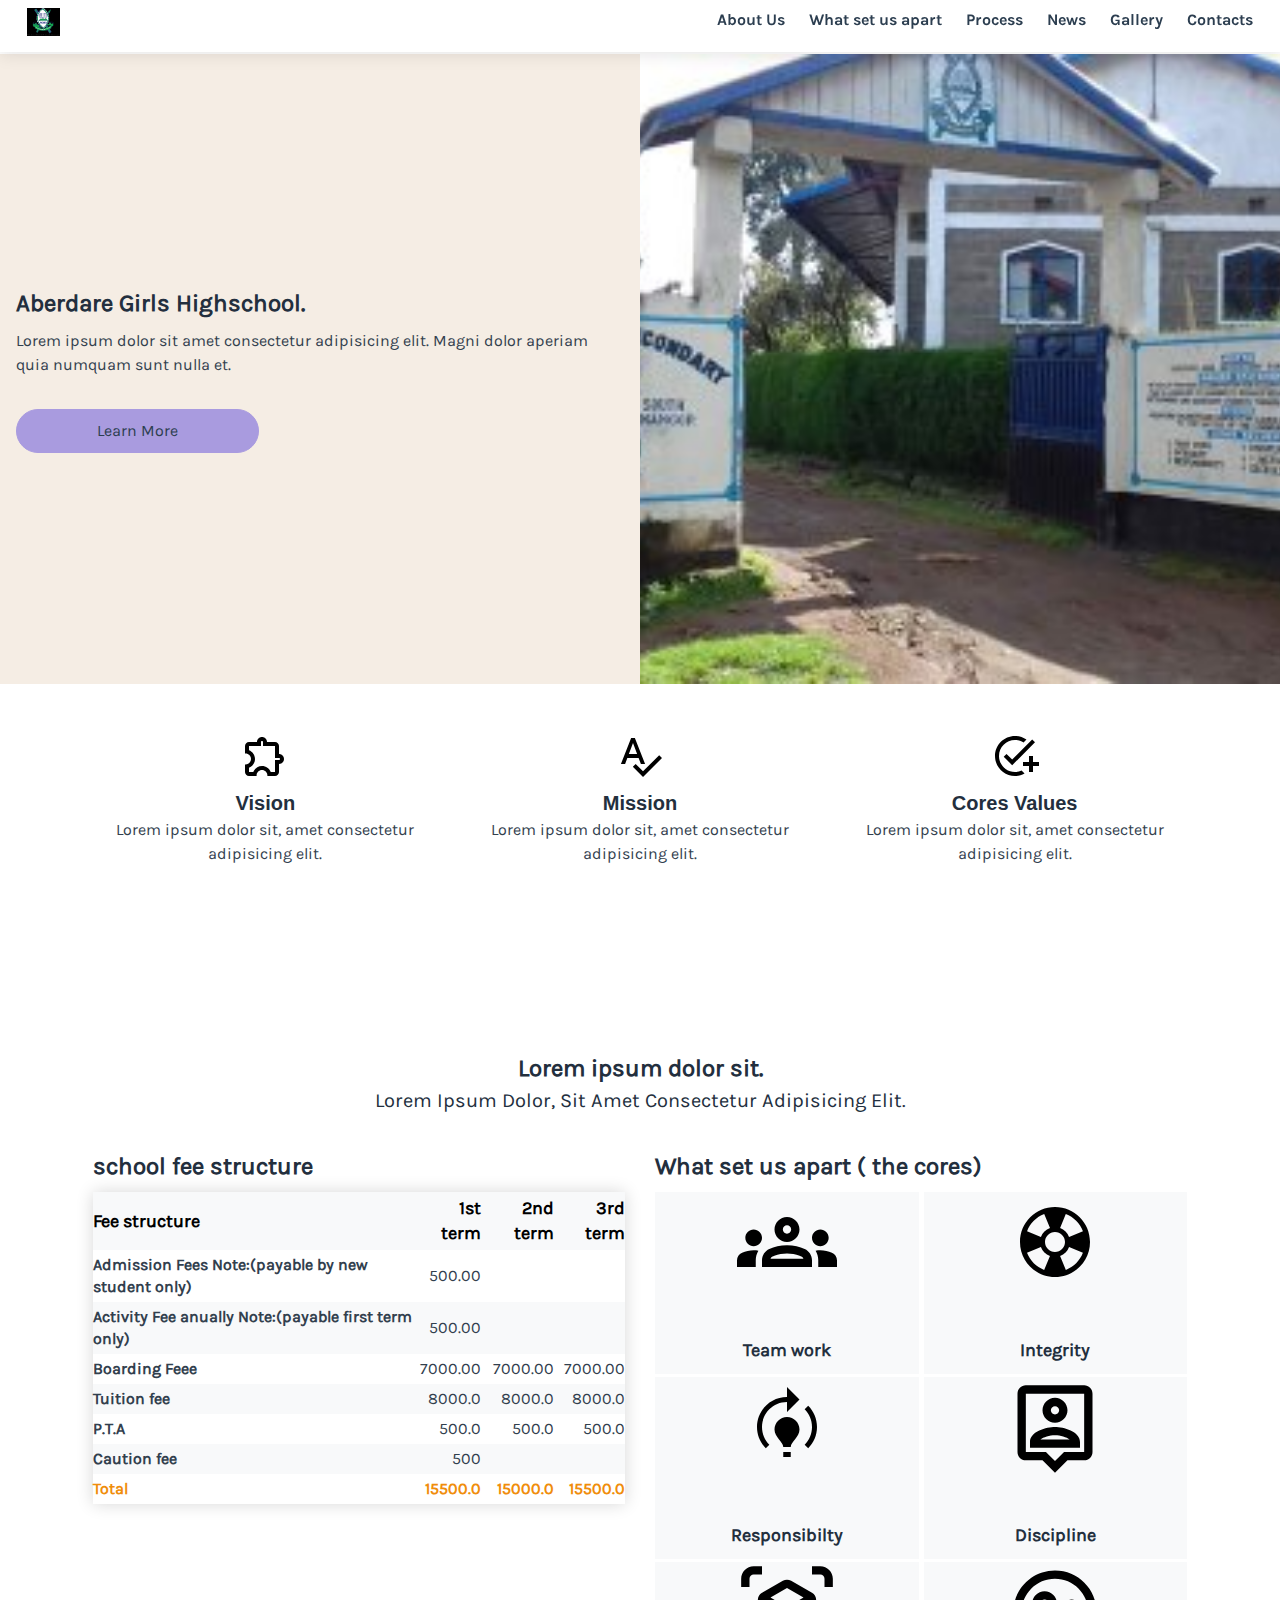
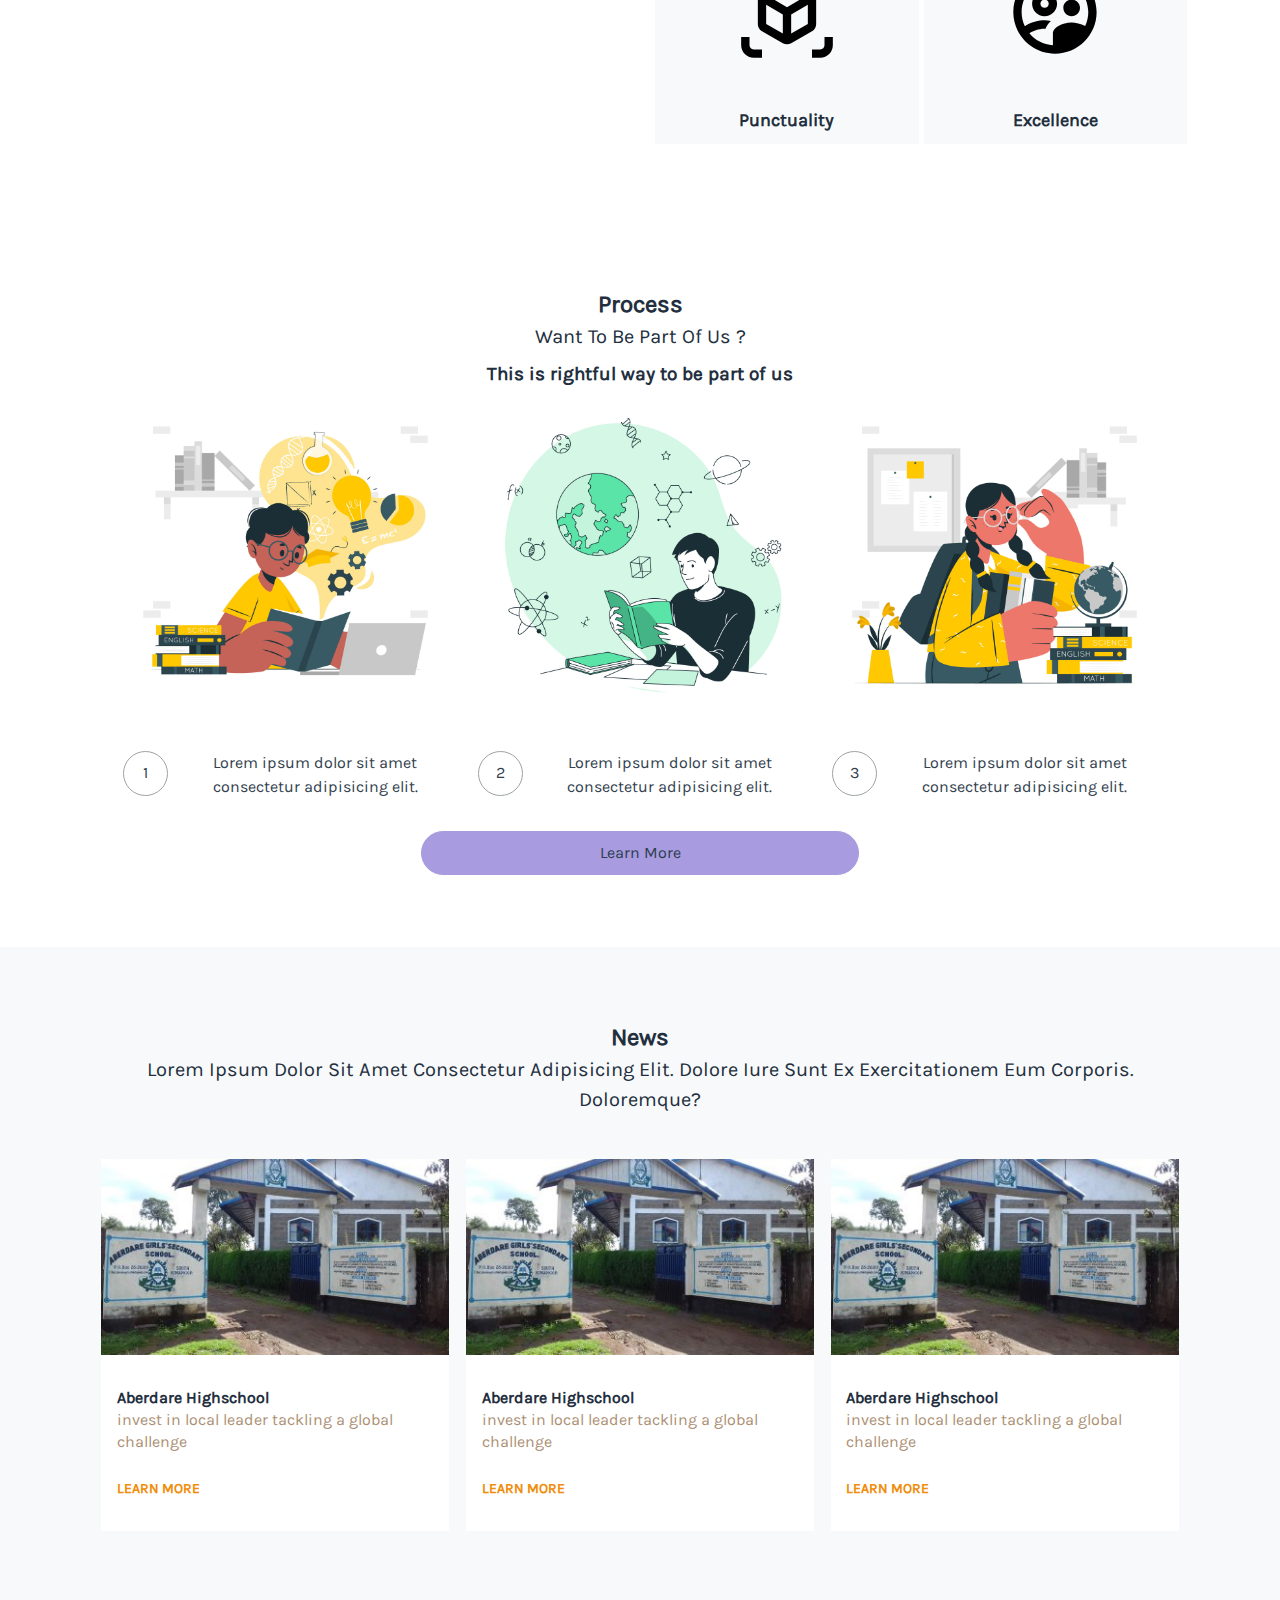
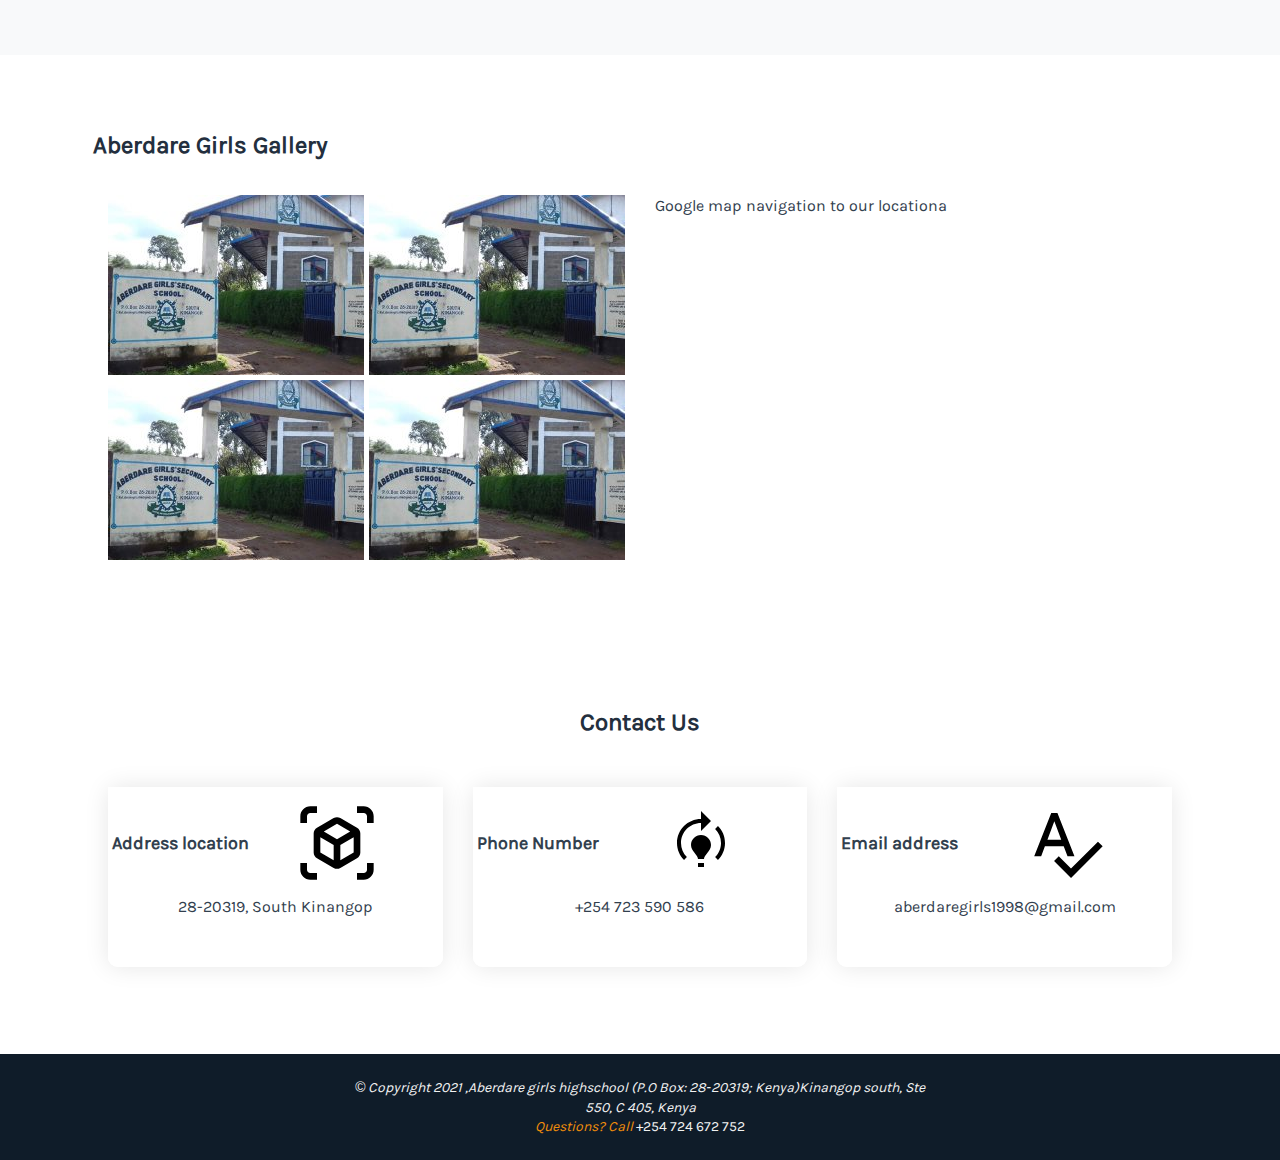
==== index.html @ 731282bc "Added some extra Ui functionality" ====
<!DOCTYPE html>
<html lang="en">
  <head>
    <meta charset="UTF-8" />
    <meta http-equiv="X-UA-Compatible" content="IE=edge" />
    <meta name="viewport" content="width=device-width, initial-scale=1.0" />
    <title>Abadare girls</title>
    <link rel="stylesheet" href="app.css" />
    <link href="https://fonts.googleapis.com/icon?family=Material+Icons"
      rel="stylesheet">
  </head>
  <body>
    <header id="app-header" class="navbar_fixed">
      <div class="main-menu">
        <nav class="navbar">
          <div class="grid-parent">
            <div class="navbar-brand">
              <a href="" class="navbar-item">
                <img src="./static/img/IMG-20210618-WA0002.jpg" alt="logo" />
              </a>
            </div>
            <a class="hamburger" label="menu" role="" id="navbar-toggler">
              <span></span>
              <span></span>
              <span></span>
            </a>

            <div class="navbar-menu">
              <div class="navbar-start"></div>
              <div class="navbar-end">
                <a href="#about" class="navbar-item">About Us</a>
                <a href="#about" class="navbar-item">What set us apart</a>
                <a href="#process" class="navbar-item">Process</a>
                <a href="#news" class="navbar-item">News</a>
                <a href="#gallery" class="navbar-item">Gallery</a>
                <a href="#contacts" class="navbar-item">Contacts</a>
              </div>
            </div>
          </div>
        </nav>
      </div>
    </header>
    <main class="landing-banner">
      <section class="banner d__flex" id="about">
        <article class="banner_left">
          <div class="content layout-center d__flex flex_column">
            <h2>Aberdare Girls Highschool.</h2>
            <p>
              Lorem ipsum dolor sit amet consectetur adipisicing elit. Magni
              dolor aperiam quia numquam sunt nulla et.
            </p>
            <div class="button_wrap">
              <a href="" class="btn btn-primary btn-rounded">learn more</a>
            </div>
          </div>
        </article>
        <article class="banner_right">
          <div class="media-wrapper" style="width: 100%; height: 100%">
            <img
              src="./static/img/IMG-20210618-WA0005.jpg"
              alt="landing-right image"
            />
          </div>
        </article>
      </section>
      <section class="terms_wrap">
        <div class="grid-container max-width">
          <div class="--row">
            <article class="grid-4">
              <img src="./static/img/icons/extension_black_48dp.svg" alt="" />
              <h3>Vision</h3>
              <p>Lorem ipsum dolor sit, amet consectetur adipisicing elit.</p>
            </article>
            <article class="grid-4">
               <img src="./static/img/icons/spellcheck_black_48dp.svg" alt="" />
              <h3>mission</h3>
              <p>Lorem ipsum dolor sit, amet consectetur adipisicing elit.</p>
            </article>
            <article class="grid-4">
               <img src="./static/img/icons/add_task_black_48dp.svg" alt="" />
              <h3>cores values</h3>
              <p>Lorem ipsum dolor sit, amet consectetur adipisicing elit.</p>
            </article>
          </div>
        </div>
      </section>
      <section class="a__info box_vertPad5" id="details">
        <div class="grid-container max-width">
          <div class="--row text__center">
            <article class="grid-12 box_vertPad2">
              <h2>
                Lorem ipsum dolor sit.
                <span class="text_4"
                  >Lorem ipsum dolor, sit amet consectetur adipisicing
                  elit.</span
                >
              </h2>
            </article>
            </div>
            <div class="--row">
                <div class="grid-6">
                    <h2>school fee structure</h2>
                    <table class="">
                    <thead class="">
                        <tr>
                            <th class="">Fee structure</th>
                            <th class="">1st term</th>
                            <th class="">2nd term</th>
                            <th class="">3rd term</th>
                        </tr>
                    </thead>
                    <tbody>
                        <tr>
                            <td>
                                Admission Fees
                                <span>Note:(payable by new student only)</span>
                            </td>
                            <td>500.00</td>
                            <td></td>
                            <td></td>
                            <td></td>
                        </tr>
                        <tr>
                            <td>
                                Activity Fee anually
                                <span>Note:(payable first term only)</span>
                            </td>
                            <td>500.00</td>
                            <td></td>
                            <td></td>
                            <td></td>
                        </tr>
                        <tr>
                            <td>Boarding Feee</td>
                            <td>7000.00</td>
                            <td>7000.00</td>
                            <td>7000.00</td>
                        </tr>
                        <tr>
                            <td>Tuition fee</td>
                            <td>8000.0</td>
                            <td>8000.0</td>
                            <td>8000.0</td>
                        </tr>
                        <tr>
                            <td>P.T.A</td>
                            <td>500.0</td>
                            <td>500.0</td>
                            <td>500.0</td>
                        </tr>
                        <tr>
                            <td>Caution fee</td>
                            <td>500</td>
                            <td></td>
                            <td></td>
                        </tr>
                    </tbody>
                    <tfoot>
                        <tr>
                            <td>Total</td>
                            <td>15500.0</td>
                            <td>15000.0</td>
                            <td>15500.0</td>
                        </tr>
                    </tfoot>
                    </table>
                </div>
                </article>
                <article class="grid-6">
                    <h2>What set us apart ( the cores)</h2>
                    <div class="layout-grid">
                        <div class="box bg-light">
                          <img src="./static/img/icons/groups_black_48dp.svg" alt="" />
                        <h4>Team work</h4>
                        </div>
                        <div class="box bg-light">
                            <img src="./static/img/icons/support_black_48dp.svg" alt="" />
                        <h4>Integrity</h4>
                        </div>
                        <div class="box bg-light">
                        <img src="./static/img/icons/model_training_black_48dp.svg" alt="" />
                        <h4>Responsibilty</h4>
                        </div>
                        <div class="box bg-light">
                        <img src="./static/img/icons/person_pin_black_48dp.svg" alt="" />
                        <h4>Discipline</h4>
                        </div>
                        <div class="box bg-light">
                        <img src="./static/img/icons/view_in_ar_black_48dp.svg" alt="" />
                        <h4>Punctuality</h4>
                        </div>
                        <div class="box bg-light">
                        <img src="./static/img/icons/supervised_user_circle_black_48dp.svg" alt="" />
                        <h4>Excellence</h4>
                        </div>
                    </div>
                </article>
            </div>
        </div>
      </section>
      <section class="a__desc box_vertPad5" id="process">
        <div class="grid-container max-width">
          <div class="--row layout-center">
            <article class="grid-12 text__center">
              <h2>
                Process
                <span class="text_4">Want to be part of us ?</span>
              </h2>
            </article>
            <article class="grid-12 text__center">
                <h3>This is rightful way to be part of us</h3>
                <div class="grid-12 --row hr_marg-auto">
                    <div class="grid-4">
                        <div class="steps-intent_img_wrapper">
                            <img src="./static/img/processes/5437683.jpg" alt="">
                        </div>
                        <span class="steps-intent_circle">1</span>
                        <div class="steps-intent_content">
                            <p>Lorem ipsum dolor sit amet consectetur adipisicing elit.</p>
                        </div>
                    </div>
                    <div class="grid-4">
                        <div class="steps-intent_img_wrapper">
                            <img src="./static/img/processes/4354122.jpg" alt="">
                        </div>
                        <span class="steps-intent_circle">2</span>
                        <div class="steps-intent_content">
                            <p>Lorem ipsum dolor sit amet consectetur adipisicing elit.</p>
                        </div>
                    </div>
                    <div class="grid-4">
                        <div class="steps-intent_img_wrapper">
                            <img src="./static/img/processes/4612612.jpg" alt="">
                        </div>
                        <span class="steps-intent_circle">3</span>
                        <div class="steps-intent_content">
                            <p>Lorem ipsum dolor sit amet consectetur adipisicing elit.</p>
                        </div>
                    </div>
                </div>
                <div class="button_wrap">
                    <a href="" class="btn btn-primary btn-rounded hr_marg-auto">learn more</a>
                </div>
            </article>
          </div>
        </div>
      </section>
      <section class="a__news bg-light box_vertPad5" id="news">
        <div class="grid-container max-width">
          <div class="--row layout-center">
            <article class="grid-12 text__center">
              <h2>
                News
                <span class="text_4"
                  >Lorem ipsum dolor sit amet consectetur adipisicing elit.
                  Dolore iure sunt ex exercitationem eum corporis.
                  Doloremque?</span
                >
              </h2>
            </article>
            <article class="grid-parent box_topPad2">
              <a href="" class="grid-4 box_margBot4 box_padHalf">
                <img
                  src="./static/img/IMG-20210618-WA0005.jpg"
                  class="img-cover"
                />
                <div class="bg_white box_pad3">
                  <article class="box_BotPad2">
                    <span class="text_c-blue text_7n">Aberdare Highschool</span>
                    <br />
                    <span class="font-size2 text_c-cream"
                      >invest in local leader tackling a global challenge</span
                    >
                  </article>
                  <span
                    class="text_c-orange"
                    style="
                      text-transform: uppercase;
                      font-weight: 800;
                      font-size: 0.9em;
                    "
                    >learn more</span
                  >
                </div>
              </a>
              <a href="" class="grid-4 box_margBot4 box_padHalf">
                <img
                  src="./static/img/IMG-20210618-WA0005.jpg"
                  class="img-cover"
                />
                <div class="bg_white box_pad3">
                  <article class="box_BotPad2">
                    <span class="text_c-blue text_7n">Aberdare Highschool</span>
                    <br />
                    <span class="font-size2 text_c-cream"
                      >invest in local leader tackling a global challenge</span
                    >
                  </article>
                  <span
                    class="text_c-orange"
                    style="
                      text-transform: uppercase;
                      font-weight: 800;
                      font-size: 0.9em;
                    "
                    >learn more</span
                  >
                </div>
              </a>
              <a href="" class="grid-4 box_margBot4 box_padHalf">
                <img
                  src="./static/img/IMG-20210618-WA0005.jpg"
                  class="img-cover"
                />
                <div class="bg_white box_pad3">
                  <article class="box_BotPad2">
                    <span class="text_c-blue text_7n">Aberdare Highschool</span>
                    <br />
                    <span class="font-size2 text_c-cream"
                      >invest in local leader tackling a global challenge</span
                    >
                  </article>
                  <span
                    class="text_c-orange"
                    style="
                      text-transform: uppercase;
                      font-weight: 800;
                      font-size: 0.9em;
                    "
                    >learn more</span
                  >
                </div>
              </a>
            </article>
          </div>
        </div>
      </section>
      <section class="a__gallery box_vertPad5" id="gallery">
        <div class="grid-container max-width">
          <div class="--row">
            <article class="grid-12 box_BotPad2">
              <h2>Aberdare Girls Gallery</h2>
            </article>
            <article class="grid-12 --row hr_marg-auto">
              <div class="grid-6">
                <div class="layout-grid">
                  <a
                    href=""
                    class="
                      gallery
                      image-popup
                      img-cover
                      d__flex
                      align_items-center
                    "
                    style="
                      background-image: url('./static/img/IMG-20210618-WA0005.jpg');
                    "
                  >
                    <div class="icon d__flex layout-center">
                      <span class="icon-instagram"></span>
                    </div>
                  </a>
                  <a
                    href=""
                    class="
                      gallery
                      image-popup
                      img-cover
                      d__flex
                      align_items-center
                    "
                    style="
                      background-image: url('./static/img/IMG-20210618-WA0005.jpg');
                    "
                  >
                    <div class="icon d__flex layout-center">
                      <span class="icon-instagram"></span>
                    </div>
                  </a>
                  <a
                    href=""
                    class="
                      gallery
                      image-popup
                      img-cover
                      d__flex
                      align_items-center
                    "
                    style="
                      background-image: url('./static/img/IMG-20210618-WA0005.jpg');
                    "
                  >
                    <div class="icon d__flex layout-center">
                      <span class="icon-instagram"></span>
                    </div>
                  </a>
                  <a
                    href=""
                    class="
                      gallery
                      image-popup
                      img-cover
                      d__flex
                      align_items-center
                    "
                    style="
                      background-image: url('./static/img/IMG-20210618-WA0005.jpg');
                    "
                  >
                    <div class="icon d__flex layout-center">
                      <span class="icon-instagram"></span>
                    </div>
                  </a>
                </div>
              </div>
              <div class="grid-6">Google map navigation to our locationa</div>
            </article>
          </div>
        </div>
      </section>
      <section class="box_vertPad5" id="contacts">
        <div class="grid-container max-width">
          <div class="--row text__center">
            <article class="grid-12 box_BotPad2">
              <h2>Contact Us</h2>
            </article>
            <article class="grid-12 --row hr_marg-auto">
                <div class="site-card">
                    <div class="site-content">
                        <a href="" class="content__title">
                            Address location 
                            <img src="./static/img/icons/view_in_ar_black_48dp.svg" alt="">
                        </a>
                        <div class="content__description">
                            <p>28-20319, South Kinangop</p>
                        </div>
                    </div>
                </div>
                <div class="site-card">
                    <div class="site-content">
                        <a href="" class="content__title">
                            Phone Number
                            <img src="./static/img/icons/model_training_black_48dp.svg" alt="">
                        </a>
                        <div class="content__description">
                            <p>+254 723 590 586</p>
                        </div>
                    </div>
                </div>
                <div class="site-card">
                    <div class="site-content">
                        <a href="" class="content__title">
                            Email address
                            <img src="./static/img/icons/spellcheck_black_48dp.svg" alt="">
                        </a> 
                        <div class="content__description">
                            <p>aberdaregirls1998@gmail.com</p>
                        </div>
                    </div>
                </div>
            </article>
          </div>
        </div>
    </section>
    </main>
    <footer class="">
      <div class="">
        <section class="vertical_alignc" style="background: #0f1c29">
          <div class="grid-parent vertical_alignc">
            <article class="grid-6 box_vertPad2 box_marg-auto">
              <address
                class="text_c-light_gr text__center"
                style="color: #f1f1f1; font-weight: 400; font-size: 14px"
              >
                &copy; Copyright 2021 ,Aberdare girls highschool (P.O Box:
                28‑20319; Kenya)Kinangop south, Ste 550, C 405, Kenya
                <br />
                <span class="text_c-orange"> Questions? Call</span>
                <span class="">
                  <a href="" class="text_c-light_gr">+254 724 672 752</a>
                </span>
              </address>
            </article>
            <!-- <article class="grid-6"></article> -->
          </div>
        </section>
      </div>
    </footer>
  </body>
  <script src="./static/js/jquery-3.3.1.js"></script>
  <script src="./static/js/app.js"></script>
</html>
---- app.css ----
@font-face {
  font-family: "Karla";
  src: url("static/fonts/Karla/Karla-Regular.ttf") format("truetype");
  font-weight: normal;
  font-style: normal;
}

@font-face {
  font-family: "Karla-Bold";
  src: url("static/fonts/Karla/Karla-Bold.ttf") format("truetype");
  font-weight: bold;
  font-style: bold;
}

* {
  margin: 0;
  padding: 0;
  border: 0;
  box-sizing: border-box;
}
::-webkit-scrollbar {
  width: 8px;
  height: 8px;
}

::-webkit-scrollbar-thumb {
  background: #d5cbeb;
  border-radius: 50px;
}

::-webkit-scrollbar-track {
  background: #f1f1f1;
}

html {
  scroll-behavior: smooth;
}

body {
  margin: 0;
  padding: 0px;
  font-family: "Karla", Helvetica, Arial, sans-serif;
  font-weight: 400;
  font-size: 16px;
  line-height: 1.375;
  color: #32404e;
  background: #fff;
}

a {
  text-decoration: none;
  font-style: normal;
}

ul {
  list-style-type: none;
}

img {
  vertical-align: middle;
  border-style: none;
  max-width: 100%;
}
.grid-parent {
  width: 100%;
  display: flex;
  flex-wrap: wrap;
  margin-left: auto;
  margin-right: auto;
  padding-right: 15px;
  padding-left: 15px;
}
.grid-12,
.grid-11,
.grid-10,
.grid-9,
.grid-8,
.grid-7,
.grid-6,
.grid-5,
.grid-4,
.grid-3,
.grid-2,
.grid-1,
.grid-md-6 {
  position: relative;
  width: 100%;
  padding-right: 15px;
  padding-left: 15px;
}
.layout-end {
  justify-content: end !important;
}

.layout_rel {
  position: relative;
}

.vertical_alignc {
  align-content: center !important;
  align-items: center !important;
  vertical-align: middle !important;
}
.layout-center {
  justify-content: center !important;
}
.layout-end {
  justify-content: end !important;
}

.layout_rel {
  position: relative;
}
.box_marg-auto {
  margin: auto;
}
.box_hrMargin-0 {
  margin-left: 0 !important;
  margin-right: 0 !important;
}

.box_hrPad-0 {
  padding-left: 0 !important;
  padding-right: 0 !important;
}
.box_margleft-auto {
  margin-left: auto;
}

.box_margBot0 {
  margin-bottom: 0;
}

.box_topMargin-1 {
  margin-top: 0.5rem !important;
}

.box_BotMargin-1 {
  margin-bottom: 0.5rem !important;
}

.box_margBot4 {
  margin-bottom: 3rem;
}

.box_margBot1 {
  margin-bottom: 1rem !important;
}

.box_margBot3 {
  margin-bottom: 3rem !important;
}

.box_BotPad1 {
  padding-bottom: 1rem !important;
}

.box_margBot2 {
  margin-bottom: 1.5em !important;
}

.box_margTop2 {
  margin-top: 1.5em;
}

.box_hrMargin-0 {
  margin-left: 0 !important;
  margin-right: 0 !important;
}

.box_hrPad-0 {
  padding-left: 0 !important;
  padding-right: 0 !important;
}

.box_hrMargin-1 {
  margin-left: 1rem;
  margin-right: 1rem;
}

.box_margRight {
  margin-right: 1rem !important;
}

.box_pad3 {
  padding: 2rem 4.5% !important;
}

.box_rightPad3 {
  padding-right: 3rem !important;
}

.box_leftPad3 {
  padding-left: 3rem !important;
}

.box_vertPad1 {
  padding-top: 0.5rem !important;
  padding-bottom: 0.5rem !important;
}

.box_vertPad2 {
  padding-bottom: 1.5em;
  padding-top: 1.5em;
}

.box_hrPad2 {
  padding-left: 1.5rem !important;
  padding-right: 1.5rem !important;
}

.box_hrPad5 {
  padding-right: 9%;
  padding-left: 9%;
}

.box_leftPad1 {
  padding-left: 1.5rem !important;
}

.box_leftPad3 {
  padding-left: 3rem !important;
}

.box_leftPad5 {
  padding-left: 4.5em;
}

.box_rightPad2 {
  padding-right: 1.5em;
}

.box_BotPad2 {
  padding-bottom: 1.5em;
}

.box_horizontalPad2 {
  padding-right: 3%;
  padding-left: 3%;
}

.box_topPad5 {
  padding-top: 4.5em;
}

.box_padHalf {
  padding: 0.25em 0.75%;
}

.box_pad2 {
  padding: 1em 3%;
}

.box_topPad4 {
  padding-top: 3em;
}

.box_topPad1 {
  padding-top: 0.5em;
}

.box_topPad2 {
  padding-top: 2em;
}

.box_vertPad5 {
  padding-bottom: 4.5em;
  padding-top: 4.5em;
}

.box_hrPad3 {
  padding-right: 4.5%;
  padding-left: 4.5%;
}

h1,
h2,
h3,
h4,
h5,
h6 {
  line-height: 1.5;
  color: #232f3e;
  font-weight: 700;
  margin-bottom: 0.5rem;
}
p {
  margin-bottom: 2em;
  line-height: 1.5;
  font-size: 1.25;
}
.flex-column {
  -webkit-box-orient: vertical !important;
  -webkit-box-direction: normal !important;
  flex-direction: column !important;
}
.text_7n {
  font-style: normal;
  font-weight: 700;
}
.img-cover {
  width: 100%;
  height: auto;
  display: block;
}
.bg_white {
  background: rgba(255, 255, 255, 1);
}
.bg-light {
  background: #f8f9fa !important;
}
.max-width {
  max-width: 1124px;
}

.text_c-orange {
  color: rgb(240, 141, 11);
}

.text_c-red {
  color: rgb(230, 36, 36);
}

.text_c-light_gr {
  color: #f1f1f1;
}

.text_c-white {
  color: #fff;
}

.text_c-green {
  color: #38b39e;
}

.text_c-blue {
  color: #232f3e;
}

.text_c-cream {
  color: #ac9074;
}
.text_allCaps {
  text-transform: uppercase;
}
.text_4 {
  font-style: normal;
  font-weight: 400;
}
.text__center {
  text-align: center;
}
h2 {
  font-size: 24px;
}
h2 > span {
  display: block;
  text-transform: capitalize;
  font-size: 20px;
}
/* header styles */

header {
  background: transparent;
  /* box-shadow: 0 0 40px rgba(0, 0, 0, 0.2); */
}
.header {
  -webkit-box-align: stretch;
  align-items: stretch;
  display: flex;
  -webkit-box-orient: vertical;
  -webkit-box-direction: normal;
  flex-direction: column;
  -webkit-box-pack: justify;
  justify-content: space-between;
}

.header {
  flex-shrink: 0;
  flex-grow: 0;
}

#app-header {
  position: fixed;
  top: 0;
  left: 0;
  right: 0;
  width: 100%;
  z-index: 99;
  background: transparent;
}

.navbar {
  min-height: 3.25rem;
}

.navbar-brand {
  flex-shrink: 0;
  min-height: 3.25rem;
  display: flex;
  align-items: stretch;
  -webkit-box-align: stretch;
}

.navbar-link,
a.navbar-item {
  cursor: pointer;
}

.navbar a {
  color: #2c3e50;
  font-family: "Karla-Bold";
  font-size: 16px;
}

.navbar-item img {
  max-height: 1.75rem;
}

.navbar-item {
  flex-grow: 0;
  flex-shrink: 0;
}

.navbar-item,
.navbar-link {
  line-height: 1.5;
  padding: 0.5rem 0.75rem;
  position: relative;
}

a {
  text-decoration: none;
  transition: all 0.3s ease-in-out;
  background-color: transparent;
  color: #2c3e50;
}
/* main styles */
main.landing-banner {
  margin-top: 3.4rem;
}
main .banner {
  height: 70vh;
}
.d__flex {
  display: flex !important;
}
.flex_column {
  flex-direction: column !important;
}
main .banner .banner_left {
  background: url() #f5ede4 no-repeat;
  background-position: right 20%;
  width: 50%;
  background-size: 40%;
}
.banner_left .content {
  height: 100%;
  padding: 16px;
}
main .banner .banner_right {
  width: 50%;
}
.banner_right img,
.banner_right video {
  height: 100%;
  object-fit: cover;
  width: 100%;
}
section.terms_wrap {
  padding: 3rem 0;
  text-align: center;
  height: 30vh;
}
.grid-container {
  width: 100%;
  padding-right: 15px;
  padding-left: 15px;
  margin-right: auto;
  margin-left: auto;
}
.--row {
  display: flex;
  flex-wrap: wrap;
  margin-right: -15px;
  margin-left: -15px;
}
section.terms_wrap i {
  width: 40px;
}
section.terms_wrap h3 {
  font-size: 20px;
  text-transform: capitalize;
  padding: 0.5rem 0;
  padding-bottom: 0;
  margin-bottom: 0;
  font-family: sans-serif;
}
section.terms_wrap p {
  font-size: 16px;
}
hr {
  margin-top: 1rem;
  margin-bottom: 1rem;
  border: 0;
  border-top: 1px solid rgba(0, 0, 0, 0.1);
  box-sizing: content-box;
  height: 0;
  overflow: visible;
}
.align_item-center {
  align-items: center !important;
}
.box {
  width: 100%;
  position: relative;
  text-align: center;
}
.box img {
  width: 100px;
  height: 100px;
  margin: auto;
  object-fit: cover;
  position: relative;
}
.box h4 {
  position: absolute;
  bottom: -10px;
  left: 0;
  width: 100%;
  background: inherit;
  display: flex;
  align-items: center;
  justify-content: center;
  padding: 10px;
  font-size: 18px;
  font-family: "Karla", sans-serif;
}
section.brands .brand_box {
  background: #fff;
  box-shadow: #d8d8d8 2px 2px 10px;
  margin-bottom: 2rem;
}
.brand_box .brand_img {
  padding: 3rem 0;
  width: 100%;
  margin: auto;
}
.brand_box .brand_img img {
  width: auto;
  height: 80px;
  object-fit: contain;
}
.image_block .img-group {
  width: 250px;
  height: 120px;
}
.layout-grid {
  display: grid;
  grid-gap: 5px;
  grid-template-columns: repeat(auto-fit, minmax(180px, 1fr));
  grid-auto-rows: 180px;
}
.button_wrap {
  width: 100%;
}
.hr_marg-auto {
  margin: auto;
}
.btn {
  display: block;
  border-radius: 3px;
  width: 40%;
  text-align: center;
  text-transform: capitalize;
  justify-content: center;
  font-size: 16x;
  font-family: inherit;
  padding: 10px 30px;
  position: relative;
  z-index: 9;
  outline: none;
  white-space: nowrap;
  align-items: center;
  transition: all 0.3s ease;
}
.btn-rounded {
  border-radius: 50px;
}
.btn-primary-variant {
  background: transparent !important;
  border: 1px solid #a99bdf;
}
.btn-primary {
  background: #a99bdf;
  border: 1px solid #a99bdf;
}
.btn-primary:hover {
  background: #000;
  border: #000;
  color: #fff;
}

/* footer styles */
footer {
  background: rgb(41, 53, 65);
}
.hamburger:hover {
  background-color: rgba(0, 0, 0, 0.05);
}

a.hamburger {
  color: #303c42;
  padding-top: 0.5rem;
}

.hamburger {
  cursor: pointer;
  display: none;
  height: 3.25rem;
  position: relative;
  width: 3.25rem;
  margin-left: auto;
}

.hamburger span {
  background: currentColor;
  display: block;
  height: 2px;
  left: calc(50% - 8px);
  position: absolute;
  transform-origin: center;
  transition: background-color, opacity, transform 86ms ease-in-out;
  width: 16px;
}

.hamburger span:first-child {
  top: calc(50% - 6px);
}

.hamburger span:nth-child(2) {
  top: calc(50% - 1px);
}

.hamburger span:nth-child(3) {
  top: calc(50% + 4px);
}

.hamburger.is-active span:first-child {
  transform: translateY(5px) rotate(45deg);
}

.hamburger.is-active span:nth-child(2) {
  opacity: 0;
}

.hamburger.is-active span:nth-child(3) {
  transform: translateY(-5px) rotate(-45deg);
}

.navbar-menu {
  display: none;
}

.navbar-item {
  display: block;
  -webkit-box-flex: 0;
}

#app-header.navbar_fixed .main-menu {
  position: fixed;
  width: 100%;
  top: -70px;
  left: 0;
  right: 0;
  background: #fff;
  transform: translateY(70px);
  transition: transform 500ms ease, background 500ms ease;
  box-shadow: 0px 3px 16px 0px rgba(0, 0, 0, 0.1);
}
/* gallery */
/* .image-popup {
  cursor: zoom-in;
}

.gallery {
  display: block;
  height: 300px;
  position: relative;
}

.gallery .icon {
  width: 50px;
  height: 50px;
  margin: auto;
  z-index: 0;
  opacity: 0;
  position: relative;
  background: #c7b198;
  transition: all 0.3s ease;
}

.gallery:hover .icon,
.gallery:focus .icon {
  opacity: 1;
}

.gallery .icon span {
  color: #fff;
  /* transform: translate(-50%, -50%); 
} */
table {
  border-collapse: collapse;
  width: 100%;
  box-shadow: 0px 0px 16px rgb(0, 0, 0, 16%);
  position: relative;
}
tr {
  padding: 4px 16px;
}
th,
td {
  border: none;
  padding: 4px 0;
}
th {
  background: #f8f9fa;
  color: #000;
  font-size: 18px;
}
tr:nth-of-type(even) {
  background: #f8f9fa;
}
tr:nth-of-type(odd) {
  background: #fff;
}
td:nth-child(n + 2),
th:nth-child(n + 2) {
  text-align: right;
}
thead tr > th:first-child {
  text-align: left;
}
tfoot tr:last-child {
  font-weight: 700;
  color: rgb(240, 141, 11);
}
td:first-child {
  font-weight: bolder;
}
.steps-intent_img_wrapper {
  width: 100%;
  margin-bottom: 30px;
  position: relative;
}
.steps-intent_circle {
  float: left;
  border: 1px solid #9da3a6;
  border-radius: 50%;
  background-clip: padding-box;
  margin-right: 15px;
  width: 45px;
  height: 45px;
  line-height: 42px;
}
.steps-intent_content {
  width: calc(100% - 60px);
  display: inline-block;
}

.site-card {
  border-radius: 10px;
  box-shadow: 0 0 24px rgb(0, 0, 0, 10%);
  background: linear-gradient(to right #ff6f00, #ff9100);
  display: flex;
  backface-visibility: hidden;
  flex-basis: calc(100% - 30px);
  flex-grow: 0;
  flex-shrink: 1;
  margin: 15px;
  position: relative;
  transform: translate3d(0, 0, 0);
  transition: box-shadow 0.2s linear, opacity 0.2s linear;
}
.site-card:hover:not(.no-link) {
  box-shadow: 0 0 64px rgb(0, 0, 0, 22%);
  cursor: pointer;
}
.site-content {
  background: #fff;
  padding-top: 17%;
  z-index: 1;
  border-radius: 0 0 10px 10px;
  display: flex;
  flex-basis: auto;
  flex-direction: column;
  flex-grow: 1;
  flex-shrink: 1;
  overflow: hidden;
  padding: 16px 4px;
  position: relative;
  word-wrap: break-word;
}
.content__title {
  font-size: 18px;
  font-weight: 700;
  line-height: 24px;
  align-items: center;
  display: flex;
  justify-content: space-between;
  z-index: 1;
  margin-bottom: 12px;
  max-width: 81%;
  color: inherit;
}
.content__title img {
  width: 80px;
}
.content__description {
  flex: 1 1 auto;
  font-size: 16px;
  position: relative;
  line-height: 22px;
}
@media screen and (max-width: 1023px) {
  .navbar-menu {
    padding: 0.5rem 0;
    flex-basis: 100%;
    flex-grow: 1;
  }
  .navbar-menu.is-active {
    display: block;
  }
  .hamburger {
    display: block;
  }
  section.terms_wrap {
    height: auto !important;
  }
}
@media only screen and (min-width: 1024px) {
  .navbar,
  .navbar-end,
  .navbar-menu,
  .navbar-start {
    display: flex;
    align-items: stretch;
    -webkit-box-align: stretch;
  }
  .navbar-menu {
    -webkit-box-flex: 1;
    flex-grow: 1;
    flex-shrink: 0;
  }
  .navbar-start {
    -webkit-box-pack: start;
    align-items: flex-start;
    margin-right: 82px;
  }
  .navbar-end {
    -webkit-box-pack: end;
    justify-content: flex-end;
    margin-left: auto;
  }
  .navbar-item,
  .navbar-link {
    align-items: center;
  }
}

@media only screen and (min-width: 700px) {
  .grid-12 {
    max-width: 100%;
    flex: 0 0 100%;
  }
  .grid-11 {
    max-width: 91.2222%;
    flex: 0 0 91.2222%;
  }
  .grid-10 {
    flex: 0 0 83.3333%;
    max-width: 83.3333%;
  }
  .grid-9 {
    flex: 0 0 75%;
    max-width: 75%;
  }
  .grid-8 {
    flex: 0 0 66.6667%;
  }
  .grid-6 {
    flex: 0 0 50%;
    max-width: 50%;
  }
  .grid-4 {
    flex: 0 0 33.33333%;
    max-width: 33.33333%;
  }
  .grid-3 {
    flex: 0 0 25%;
    max-width: 25%;
  }
  .grid-2 {
    flex: 0 0 16.6667%;
    max-width: 16.6667%;
  }
  .grid-1 {
    flex: 0 0 8%;
    max-width: 8%;
  }
  .grid-lg-12 {
    flex: 0 0 100% !important;
    max-width: 100% !important;
  }
  .grid-lg-0 {
    display: none;
  }
  .site-card {
    border-radius: 10px;
    box-shadow: 0 0 24px rgb(0, 0, 0, 10%);
    background: linear-gradient(to right #ff6f00, #ff9100);
    display: flex;
    backface-visibility: hidden;
    flex-basis: calc(100% / 3 - 30px);
    flex-grow: 0;
    flex-shrink: 1;
    margin: 15px;
    position: relative;
    transform: translate3d(0, 0, 0);
    transition: box-shadow 0.2s linear, opacity 0.2s linear;
  }
}
@media screen and (max-width: 648px) {
  .banner.d__flex {
    flex-wrap: wrap-reverse;
  }
  main .banner > .banner_left,
  main .banner > .banner_right {
    width: 100%;
  }
}
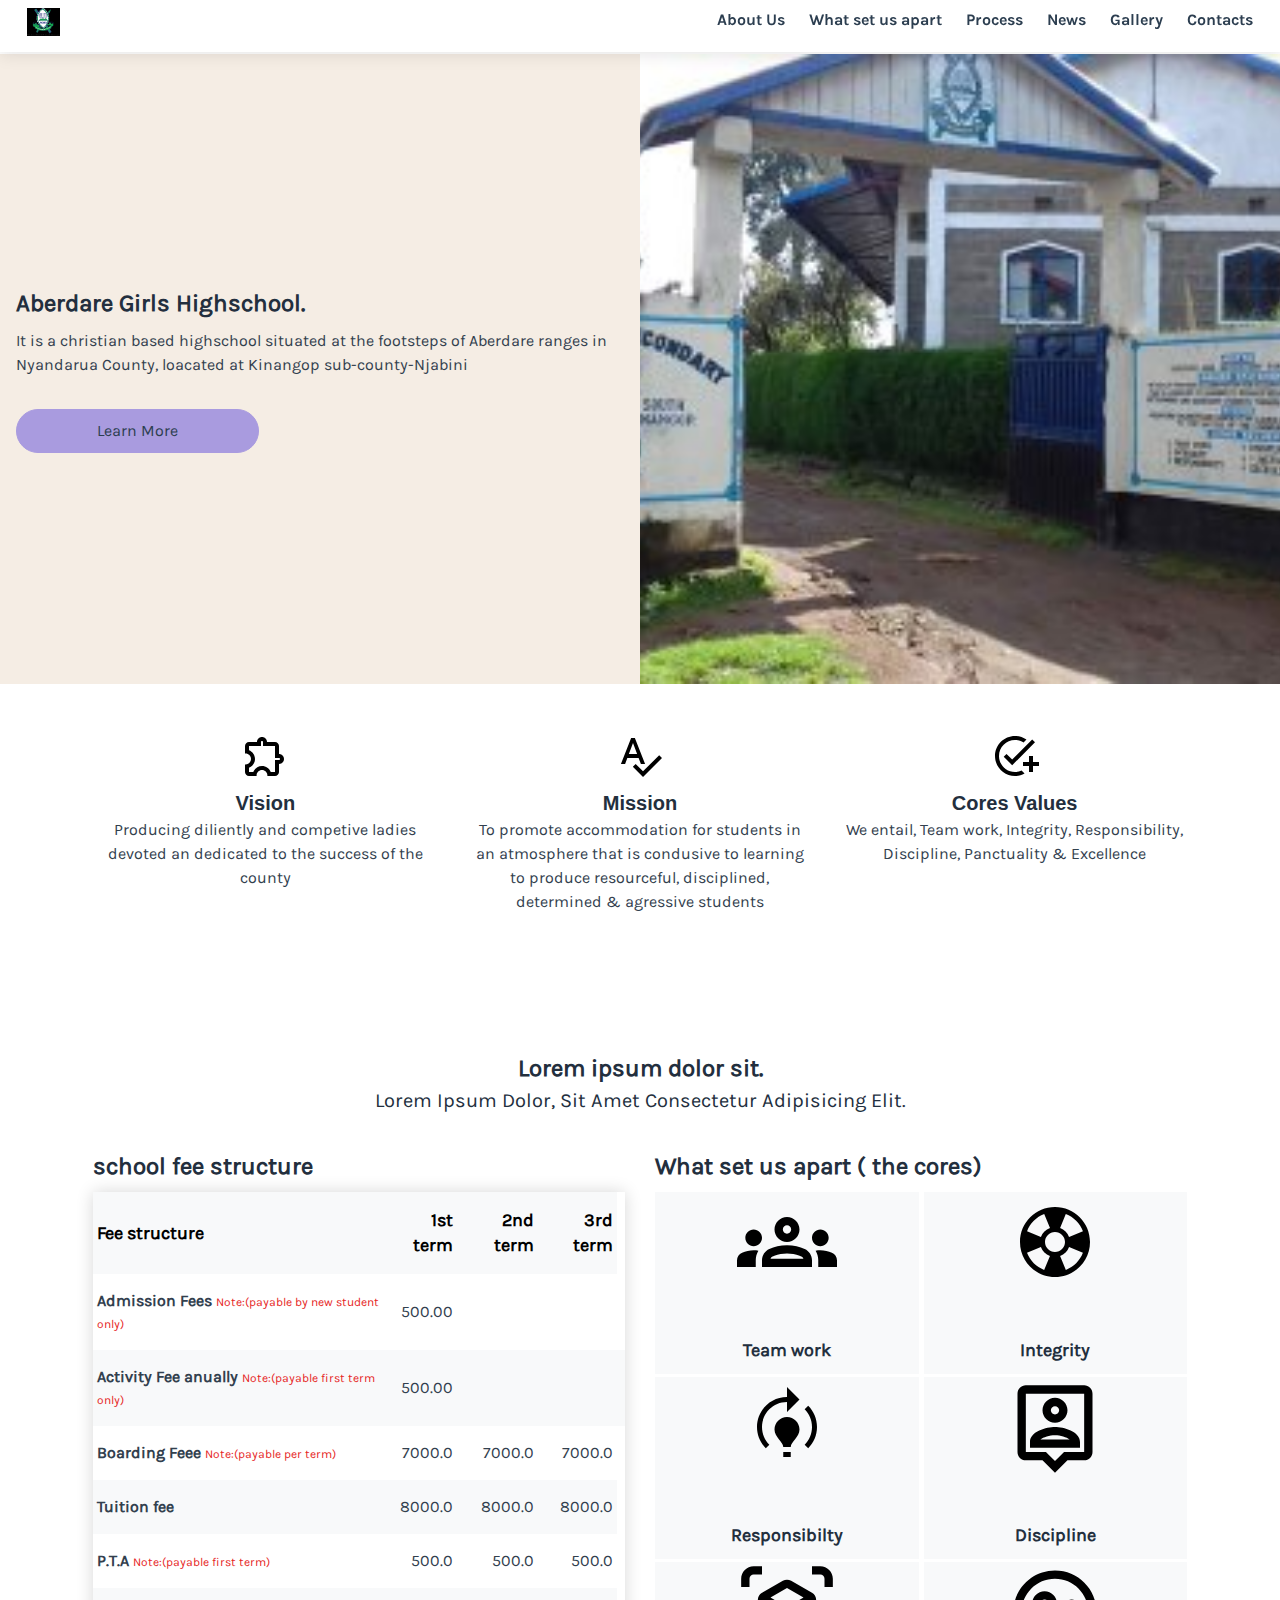
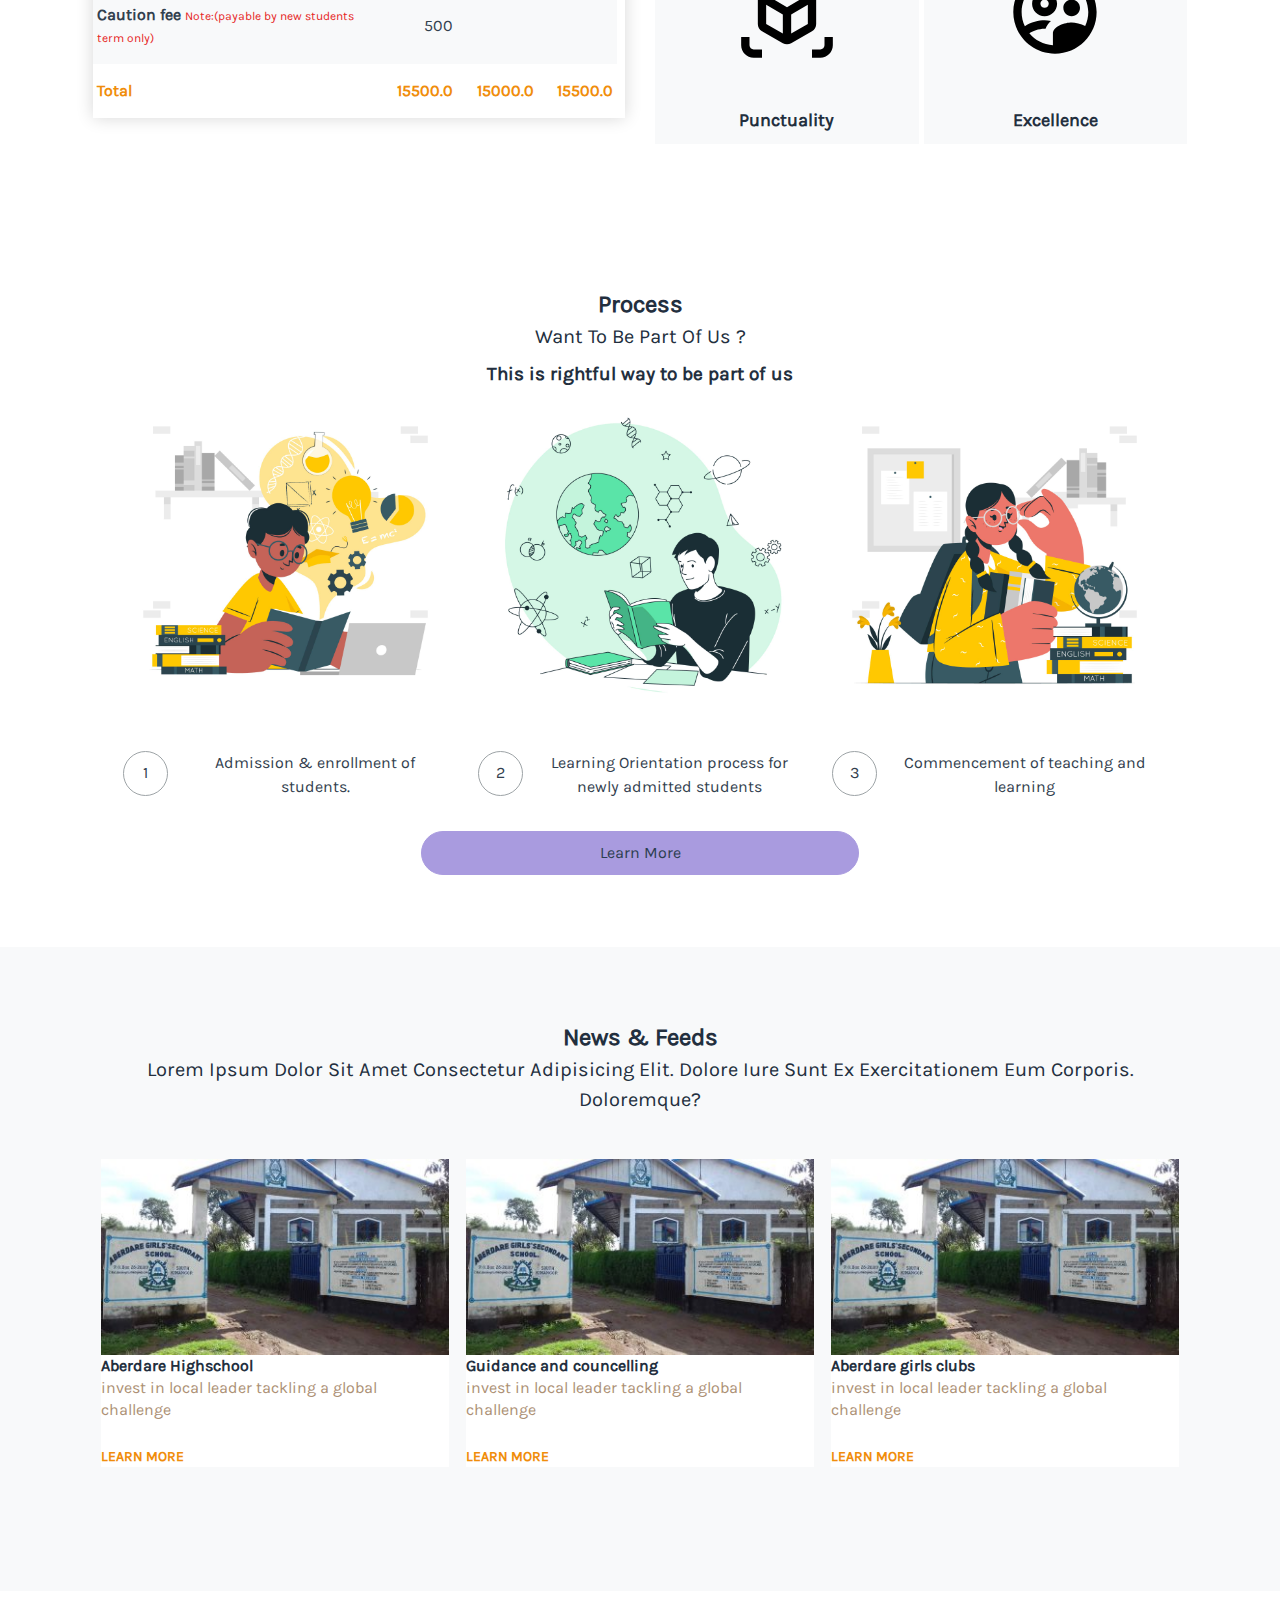
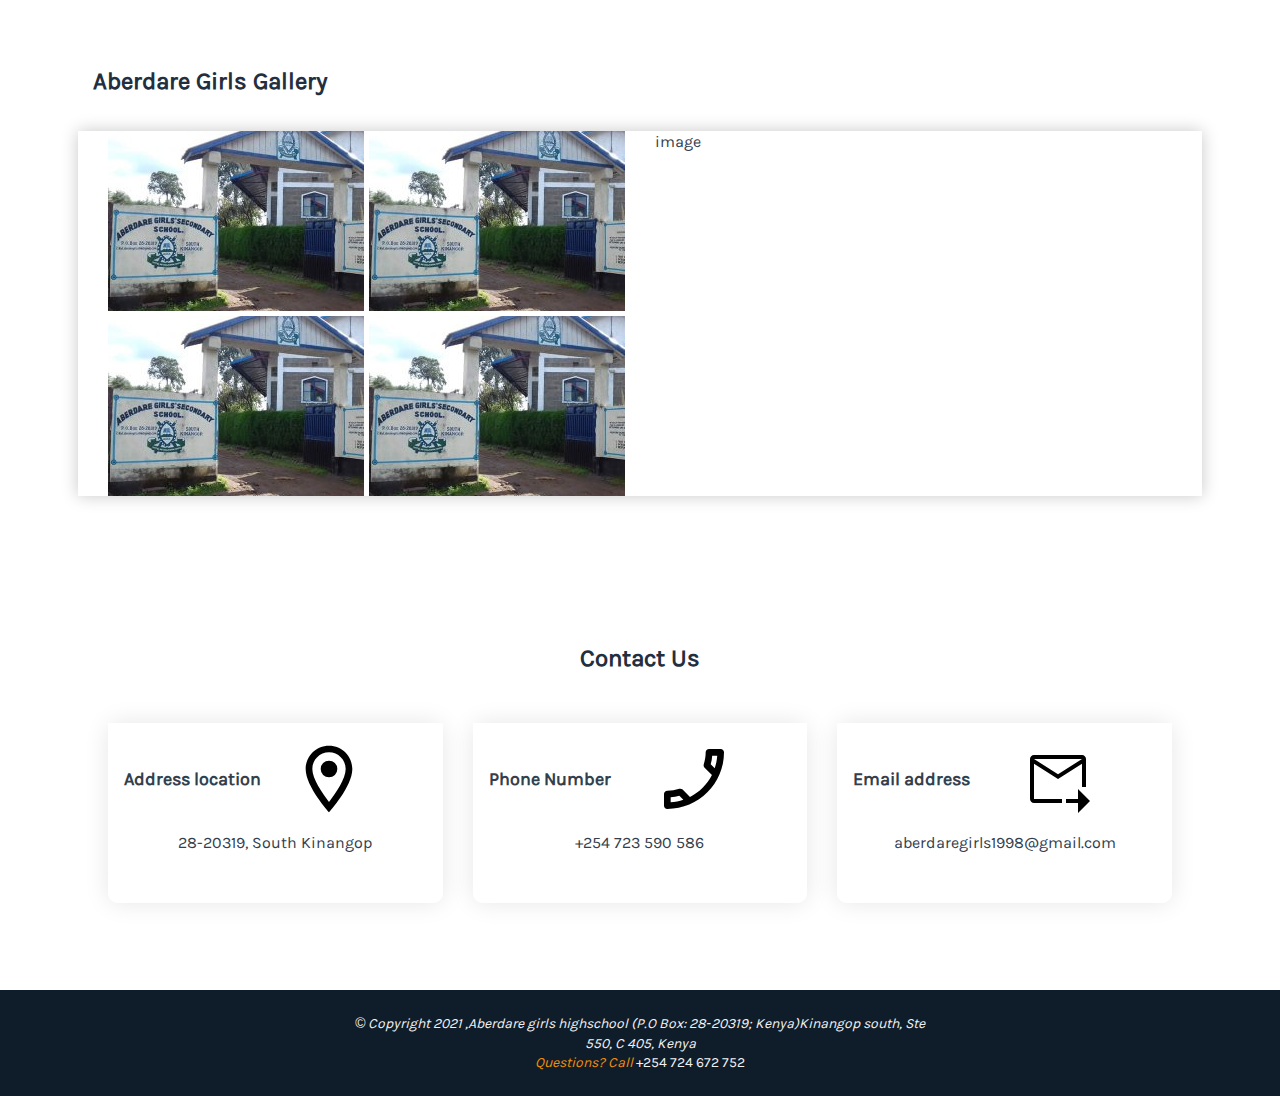
==== commit 94f538f2: "modified some files" ====
--- a/index.html
+++ b/index.html
@@ -29,7 +29,7 @@
               <div class="navbar-start"></div>
               <div class="navbar-end">
                 <a href="#about" class="navbar-item">About Us</a>
-                <a href="#about" class="navbar-item">What set us apart</a>
+                <a href="#distinction" class="navbar-item">What set us apart</a>
                 <a href="#process" class="navbar-item">Process</a>
                 <a href="#news" class="navbar-item">News</a>
                 <a href="#gallery" class="navbar-item">Gallery</a>
@@ -46,8 +46,8 @@
           <div class="content layout-center d__flex flex_column">
             <h2>Aberdare Girls Highschool.</h2>
             <p>
-              Lorem ipsum dolor sit amet consectetur adipisicing elit. Magni
-              dolor aperiam quia numquam sunt nulla et.
+              It is a christian based highschool situated at the footsteps of Aberdare ranges in Nyandarua County,
+              loacated at Kinangop sub-county-Njabini
             </p>
             <div class="button_wrap">
               <a href="" class="btn btn-primary btn-rounded">learn more</a>
@@ -69,22 +69,24 @@
             <article class="grid-4">
               <img src="./static/img/icons/extension_black_48dp.svg" alt="" />
               <h3>Vision</h3>
-              <p>Lorem ipsum dolor sit, amet consectetur adipisicing elit.</p>
+              <p>Producing diliently and competive ladies devoted an dedicated to the success of the county</p>
             </article>
             <article class="grid-4">
                <img src="./static/img/icons/spellcheck_black_48dp.svg" alt="" />
               <h3>mission</h3>
-              <p>Lorem ipsum dolor sit, amet consectetur adipisicing elit.</p>
+              <p>To promote accommodation for students in an atmosphere that is condusive to learning to produce resourceful,
+                disciplined, determined &amp; agressive students
+              </p>
             </article>
             <article class="grid-4">
                <img src="./static/img/icons/add_task_black_48dp.svg" alt="" />
               <h3>cores values</h3>
-              <p>Lorem ipsum dolor sit, amet consectetur adipisicing elit.</p>
+              <p>We entail, Team work, Integrity, Responsibility, Discipline, Panctuality &amp; Excellence</p>
             </article>
           </div>
         </div>
       </section>
-      <section class="a__info box_vertPad5" id="details">
+      <section class="a__info box_vertPad5" id="distinction">
         <div class="grid-container max-width">
           <div class="--row text__center">
             <article class="grid-12 box_vertPad2">
@@ -131,10 +133,12 @@
                             <td></td>
                         </tr>
                         <tr>
-                            <td>Boarding Feee</td>
-                            <td>7000.00</td>
-                            <td>7000.00</td>
-                            <td>7000.00</td>
+                            <td>Boarding Feee
+                              <span>Note:(payable per term)</span>
+                            </td>
+                            <td>7000.0</td>
+                            <td>7000.0</td>
+                            <td>7000.0</td>
                         </tr>
                         <tr>
                             <td>Tuition fee</td>
@@ -143,13 +147,17 @@
                             <td>8000.0</td>
                         </tr>
                         <tr>
-                            <td>P.T.A</td>
+                            <td>P.T.A
+                              <span>Note:(payable first term)</span>
+                            </td>
                             <td>500.0</td>
                             <td>500.0</td>
                             <td>500.0</td>
                         </tr>
                         <tr>
-                            <td>Caution fee</td>
+                            <td>Caution fee
+                              <span>Note:(payable by new students term only)</span>
+                            </td>
                             <td>500</td>
                             <td></td>
                             <td></td>
@@ -216,7 +224,7 @@
                         </div>
                         <span class="steps-intent_circle">1</span>
                         <div class="steps-intent_content">
-                            <p>Lorem ipsum dolor sit amet consectetur adipisicing elit.</p>
+                            <p>Admission &amp; enrollment of students.</p>
                         </div>
                     </div>
                     <div class="grid-4">
@@ -225,7 +233,7 @@
                         </div>
                         <span class="steps-intent_circle">2</span>
                         <div class="steps-intent_content">
-                            <p>Lorem ipsum dolor sit amet consectetur adipisicing elit.</p>
+                            <p>Learning Orientation process for newly admitted students</p>
                         </div>
                     </div>
                     <div class="grid-4">
@@ -234,7 +242,7 @@
                         </div>
                         <span class="steps-intent_circle">3</span>
                         <div class="steps-intent_content">
-                            <p>Lorem ipsum dolor sit amet consectetur adipisicing elit.</p>
+                            <p>Commencement of teaching and learning</p>
                         </div>
                     </div>
                 </div>
@@ -250,7 +258,7 @@
           <div class="--row layout-center">
             <article class="grid-12 text__center">
               <h2>
-                News
+                News &amp; Feeds    
                 <span class="text_4"
                   >Lorem ipsum dolor sit amet consectetur adipisicing elit.
                   Dolore iure sunt ex exercitationem eum corporis.
@@ -290,7 +298,7 @@
                 />
                 <div class="bg_white box_pad3">
                   <article class="box_BotPad2">
-                    <span class="text_c-blue text_7n">Aberdare Highschool</span>
+                    <span class="text_c-blue text_7n">Guidance and councelling</span>
                     <br />
                     <span class="font-size2 text_c-cream"
                       >invest in local leader tackling a global challenge</span
@@ -314,7 +322,7 @@
                 />
                 <div class="bg_white box_pad3">
                   <article class="box_BotPad2">
-                    <span class="text_c-blue text_7n">Aberdare Highschool</span>
+                    <span class="text_c-blue text_7n">Aberdare girls clubs </span>
                     <br />
                     <span class="font-size2 text_c-cream"
                       >invest in local leader tackling a global challenge</span
@@ -341,7 +349,7 @@
             <article class="grid-12 box_BotPad2">
               <h2>Aberdare Girls Gallery</h2>
             </article>
-            <article class="grid-12 --row hr_marg-auto">
+            <article class="grid-12 --row hr_marg-auto" style="box-shadow: 0 0 16px rgb(0,0,0, 22%)">
               <div class="grid-6">
                 <div class="layout-grid">
                   <a
@@ -414,7 +422,9 @@
                   </a>
                 </div>
               </div>
-              <div class="grid-6">Google map navigation to our locationa</div>
+              <div class="grid-6">
+                image
+              </div>
             </article>
           </div>
         </div>
@@ -430,7 +440,7 @@
                     <div class="site-content">
                         <a href="" class="content__title">
                             Address location 
-                            <img src="./static/img/icons/view_in_ar_black_48dp.svg" alt="">
+                            <img src="./static/img/icons/location_on_black_48dp.svg" alt="">
                         </a>
                         <div class="content__description">
                             <p>28-20319, South Kinangop</p>
@@ -441,7 +451,7 @@
                     <div class="site-content">
                         <a href="" class="content__title">
                             Phone Number
-                            <img src="./static/img/icons/model_training_black_48dp.svg" alt="">
+                            <img src="./static/img/icons/phone_enabled_black_48dp.svg" alt="">
                         </a>
                         <div class="content__description">
                             <p>+254 723 590 586</p>
@@ -452,7 +462,7 @@
                     <div class="site-content">
                         <a href="" class="content__title">
                             Email address
-                            <img src="./static/img/icons/spellcheck_black_48dp.svg" alt="">
+                            <img src="./static/img/icons/forward_to_inbox_black_48dp.svg" alt="">
                         </a> 
                         <div class="content__description">
                             <p>aberdaregirls1998@gmail.com</p>
--- a/app.css
+++ b/app.css
@@ -178,22 +178,6 @@
   margin-right: 1rem;
 }
 
-.box_margRight {
-  margin-right: 1rem !important;
-}
-
-.box_pad3 {
-  padding: 2rem 4.5% !important;
-}
-
-.box_rightPad3 {
-  padding-right: 3rem !important;
-}
-
-.box_leftPad3 {
-  padding-left: 3rem !important;
-}
-
 .box_vertPad1 {
   padding-top: 0.5rem !important;
   padding-bottom: 0.5rem !important;
@@ -209,23 +193,6 @@
   padding-right: 1.5rem !important;
 }
 
-.box_hrPad5 {
-  padding-right: 9%;
-  padding-left: 9%;
-}
-
-.box_leftPad1 {
-  padding-left: 1.5rem !important;
-}
-
-.box_leftPad3 {
-  padding-left: 3rem !important;
-}
-
-.box_leftPad5 {
-  padding-left: 4.5em;
-}
-
 .box_rightPad2 {
   padding-right: 1.5em;
 }
@@ -247,18 +214,6 @@
   padding: 0.25em 0.75%;
 }
 
-.box_pad2 {
-  padding: 1em 3%;
-}
-
-.box_topPad4 {
-  padding-top: 3em;
-}
-
-.box_topPad1 {
-  padding-top: 0.5em;
-}
-
 .box_topPad2 {
   padding-top: 2em;
 }
@@ -266,11 +221,6 @@
 .box_vertPad5 {
   padding-bottom: 4.5em;
   padding-top: 4.5em;
-}
-
-.box_hrPad3 {
-  padding-right: 4.5%;
-  padding-left: 4.5%;
 }
 
 h1,
@@ -678,37 +628,7 @@
   transition: transform 500ms ease, background 500ms ease;
   box-shadow: 0px 3px 16px 0px rgba(0, 0, 0, 0.1);
 }
-/* gallery */
-/* .image-popup {
-  cursor: zoom-in;
-}
-
-.gallery {
-  display: block;
-  height: 300px;
-  position: relative;
-}
-
-.gallery .icon {
-  width: 50px;
-  height: 50px;
-  margin: auto;
-  z-index: 0;
-  opacity: 0;
-  position: relative;
-  background: #c7b198;
-  transition: all 0.3s ease;
-}
-
-.gallery:hover .icon,
-.gallery:focus .icon {
-  opacity: 1;
-}
-
-.gallery .icon span {
-  color: #fff;
-  /* transform: translate(-50%, -50%); 
-} */
+
 table {
   border-collapse: collapse;
   width: 100%;
@@ -721,13 +641,16 @@
 th,
 td {
   border: none;
-  padding: 4px 0;
+  padding: 16px 4px;
 }
 th {
   background: #f8f9fa;
   color: #000;
   font-size: 18px;
 }
+tbody tr:hover {
+  background: #edfefe;
+}
 tr:nth-of-type(even) {
   background: #f8f9fa;
 }
@@ -747,6 +670,11 @@
 }
 td:first-child {
   font-weight: bolder;
+}
+td span {
+  color: rgb(230, 36, 36);
+  font-size: 12px;
+  font-weight: lighter;
 }
 .steps-intent_img_wrapper {
   width: 100%;
@@ -771,7 +699,7 @@
 .site-card {
   border-radius: 10px;
   box-shadow: 0 0 24px rgb(0, 0, 0, 10%);
-  background: linear-gradient(to right #ff6f00, #ff9100);
+  background: #fff;
   display: flex;
   backface-visibility: hidden;
   flex-basis: calc(100% - 30px);
@@ -783,7 +711,8 @@
   transition: box-shadow 0.2s linear, opacity 0.2s linear;
 }
 .site-card:hover:not(.no-link) {
-  box-shadow: 0 0 64px rgb(0, 0, 0, 22%);
+  box-shadow: 0 0 64px rgb(0, 0, 0, 24%);
+
   cursor: pointer;
 }
 .site-content {
@@ -797,7 +726,7 @@
   flex-grow: 1;
   flex-shrink: 1;
   overflow: hidden;
-  padding: 16px 4px;
+  padding: 16px 16px;
   position: relative;
   word-wrap: break-word;
 }
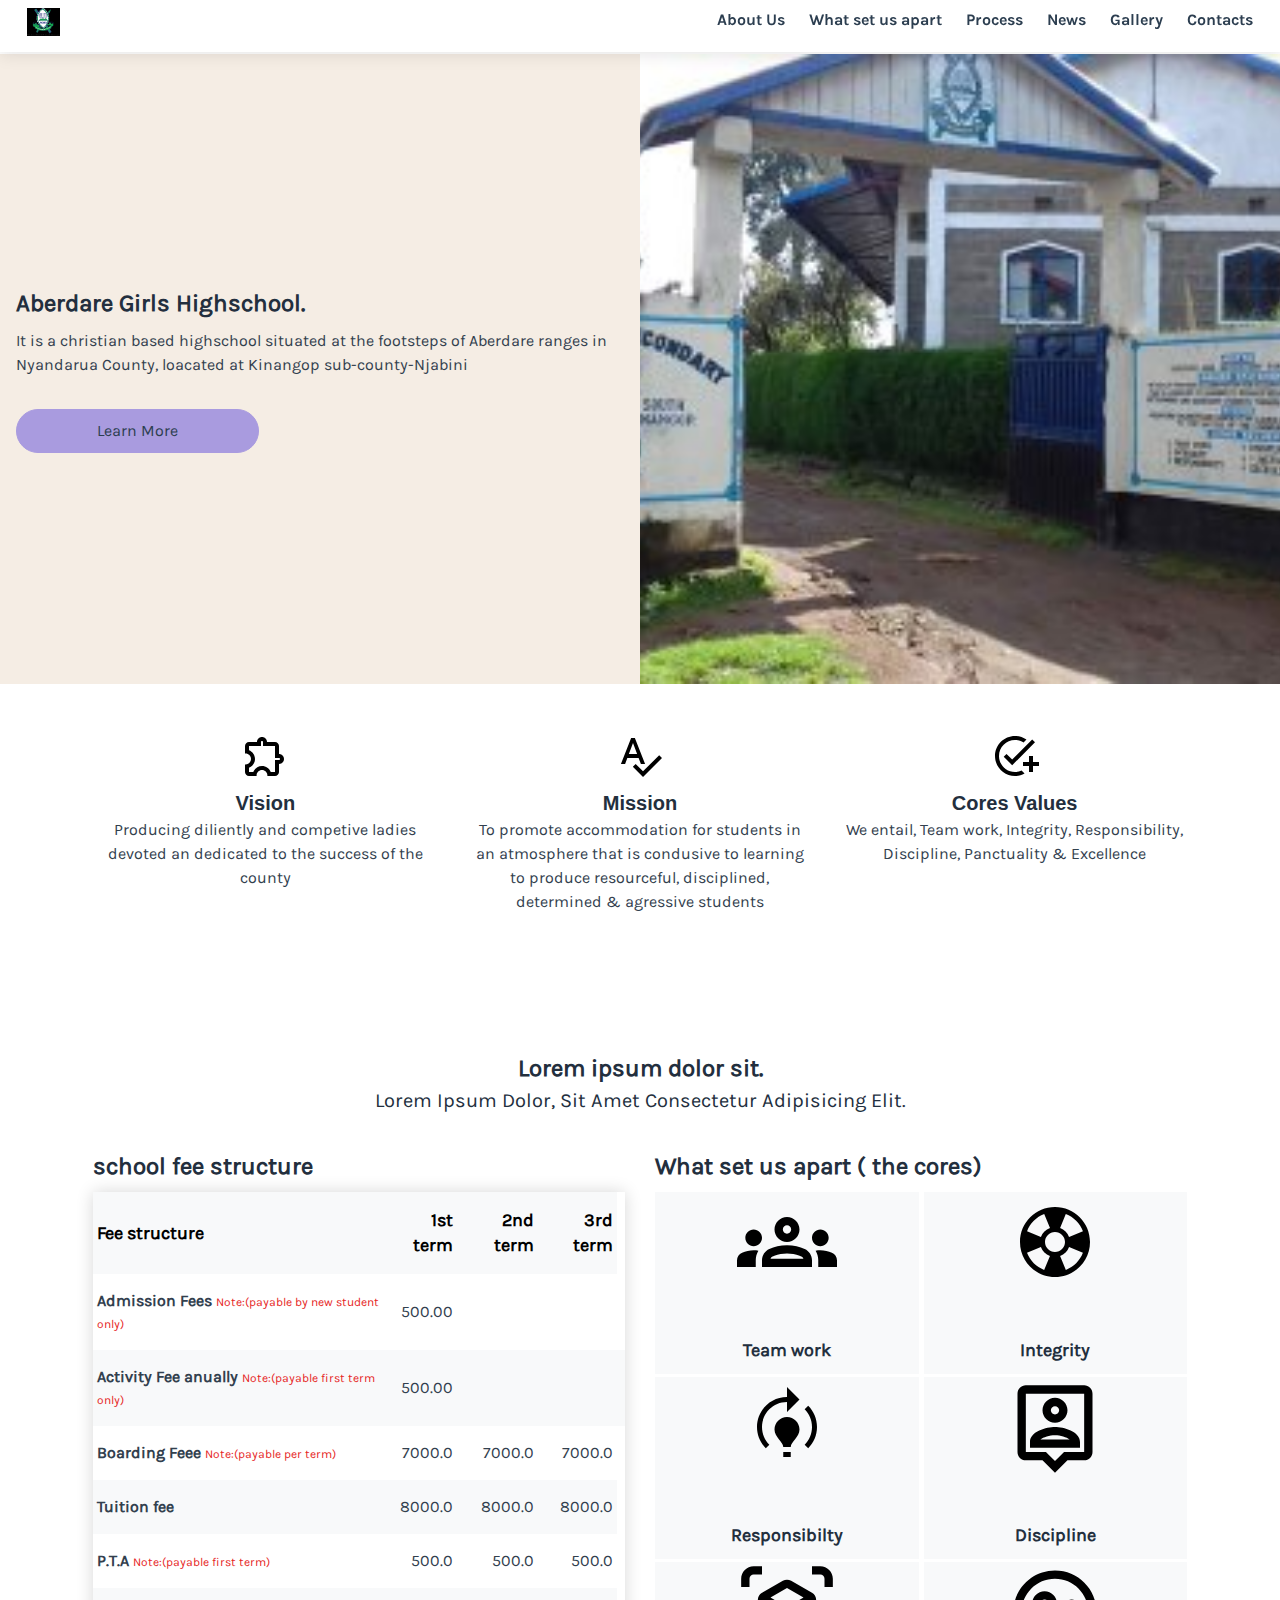
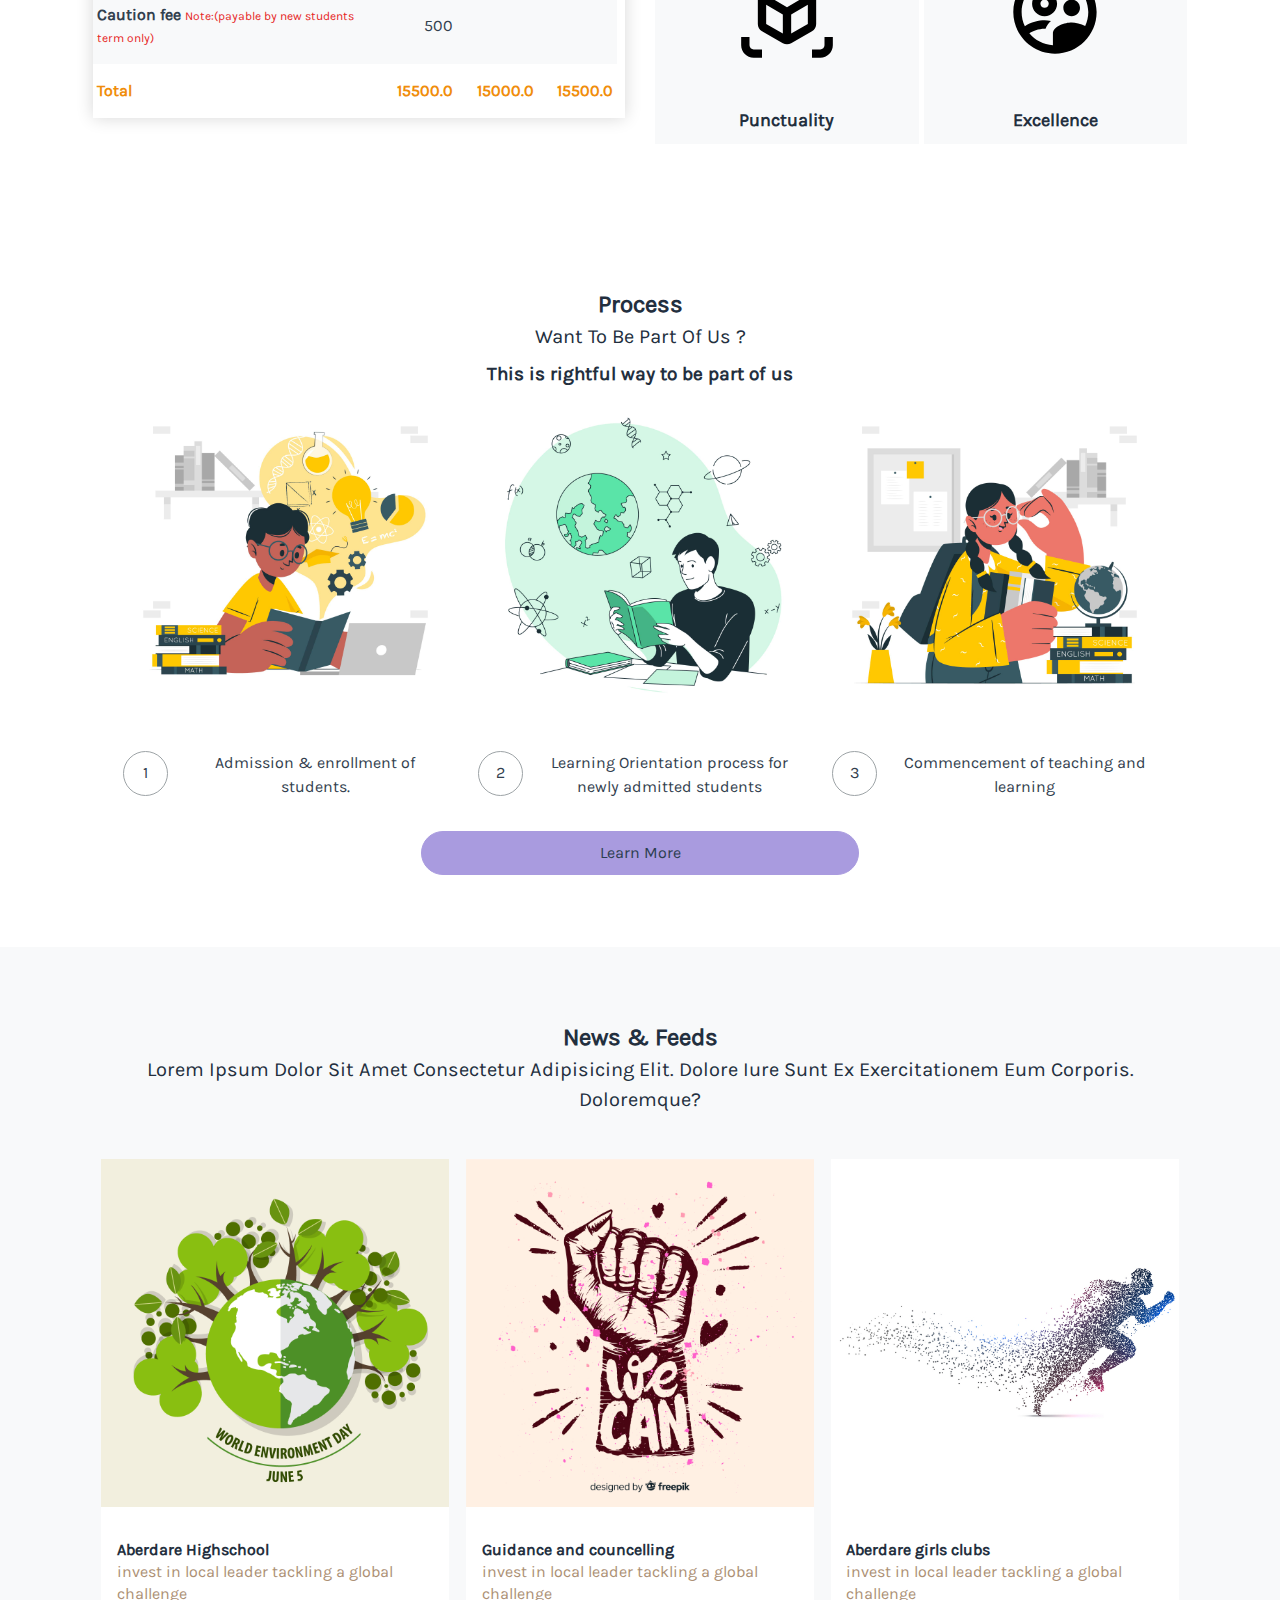
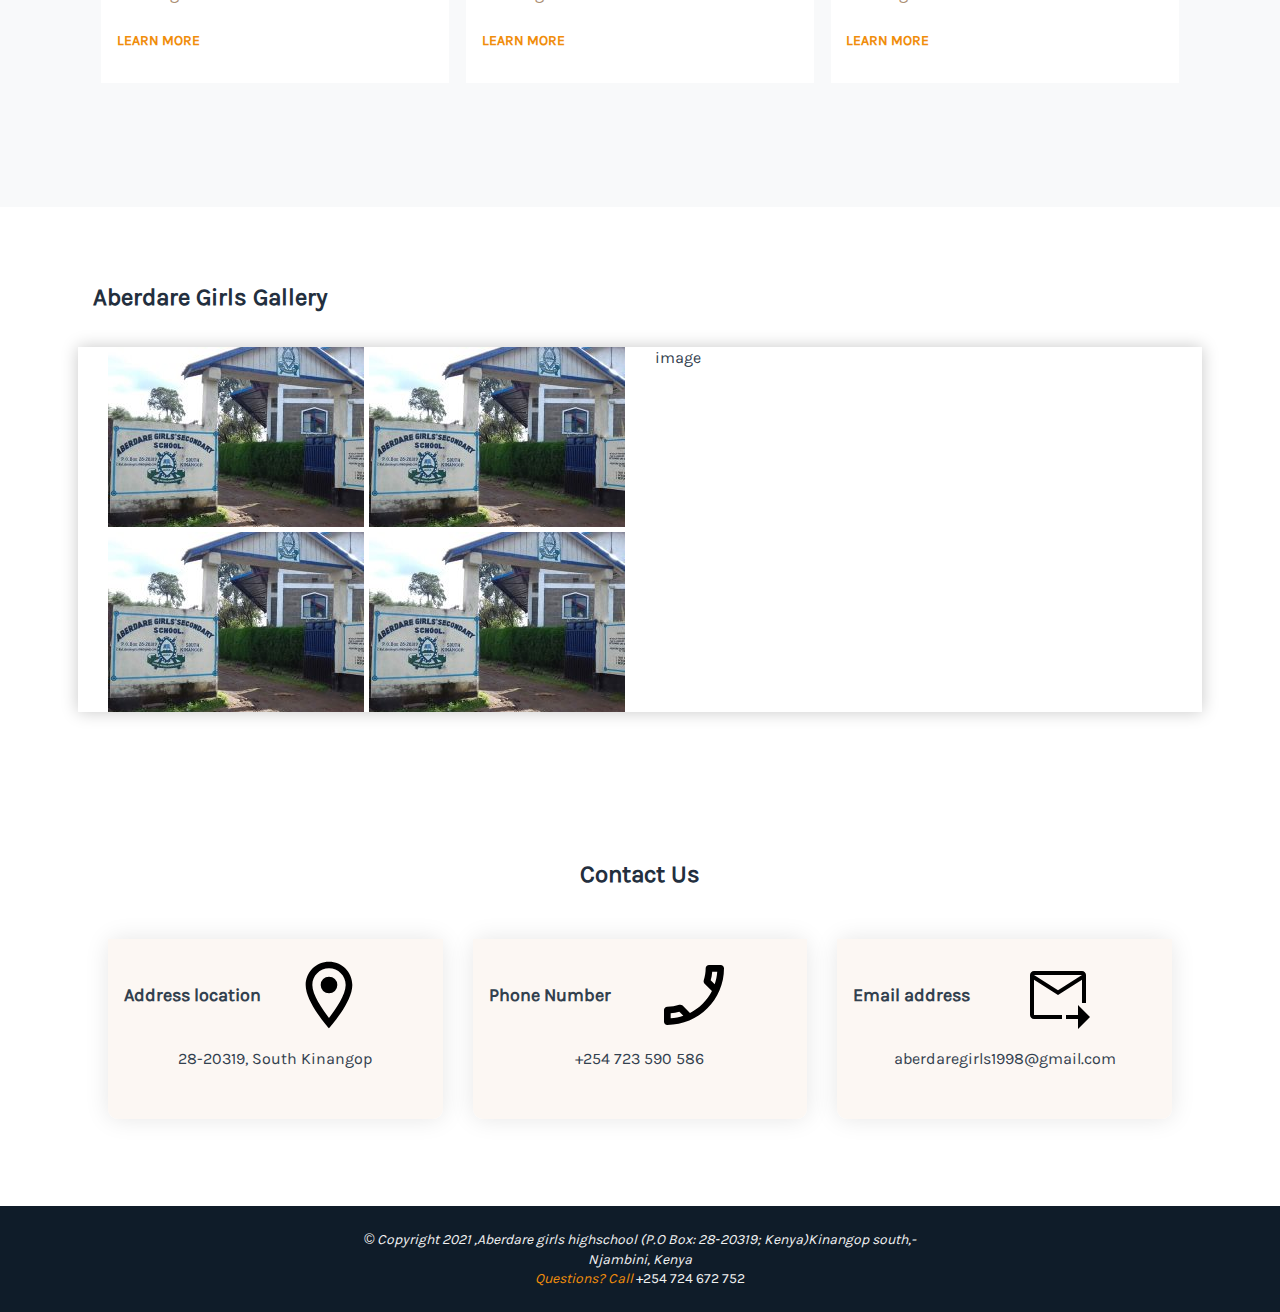
==== commit 9a06099b: "changed the Ui" ====
--- a/index.html
+++ b/index.html
@@ -4,6 +4,7 @@
     <meta charset="UTF-8" />
     <meta http-equiv="X-UA-Compatible" content="IE=edge" />
     <meta name="viewport" content="width=device-width, initial-scale=1.0" />
+    <link rel="icon" href="./static/img/IMG-20210618-WA0005.jpg" type="image/jpg" />
     <title>Abadare girls</title>
     <link rel="stylesheet" href="app.css" />
     <link href="https://fonts.googleapis.com/icon?family=Material+Icons"
@@ -269,7 +270,7 @@
             <article class="grid-parent box_topPad2">
               <a href="" class="grid-4 box_margBot4 box_padHalf">
                 <img
-                  src="./static/img/IMG-20210618-WA0005.jpg"
+                  src="./static/img/news and events/4593.jpg"
                   class="img-cover"
                 />
                 <div class="bg_white box_pad3">
@@ -293,7 +294,7 @@
               </a>
               <a href="" class="grid-4 box_margBot4 box_padHalf">
                 <img
-                  src="./static/img/IMG-20210618-WA0005.jpg"
+                  src="./static/img/news and events/491829-PI5SO7-489.jpg"
                   class="img-cover"
                 />
                 <div class="bg_white box_pad3">
@@ -317,7 +318,7 @@
               </a>
               <a href="" class="grid-4 box_margBot4 box_padHalf">
                 <img
-                  src="./static/img/IMG-20210618-WA0005.jpg"
+                  src="./static/img/news and events/6272.jpg"
                   class="img-cover"
                 />
                 <div class="bg_white box_pad3">
@@ -484,7 +485,7 @@
                 style="color: #f1f1f1; font-weight: 400; font-size: 14px"
               >
                 &copy; Copyright 2021 ,Aberdare girls highschool (P.O Box:
-                28‑20319; Kenya)Kinangop south, Ste 550, C 405, Kenya
+                28‑20319; Kenya)Kinangop south,- Njambini, Kenya
                 <br />
                 <span class="text_c-orange"> Questions? Call</span>
                 <span class="">
--- a/app.css
+++ b/app.css
@@ -200,6 +200,9 @@
 .box_BotPad2 {
   padding-bottom: 1.5em;
 }
+.box_pad3 {
+  padding: 2rem 4.5% !important;
+}
 
 .box_horizontalPad2 {
   padding-right: 3%;
@@ -486,7 +489,7 @@
   font-size: 18px;
   font-family: "Karla", sans-serif;
 }
-section.brands .brand_box {
+/* section.brands .brand_box {
   background: #fff;
   box-shadow: #d8d8d8 2px 2px 10px;
   margin-bottom: 2rem;
@@ -504,7 +507,7 @@
 .image_block .img-group {
   width: 250px;
   height: 120px;
-}
+} */
 .layout-grid {
   display: grid;
   grid-gap: 5px;
@@ -716,7 +719,7 @@
   cursor: pointer;
 }
 .site-content {
-  background: #fff;
+  background: #fcf7f3;
   padding-top: 17%;
   z-index: 1;
   border-radius: 0 0 10px 10px;
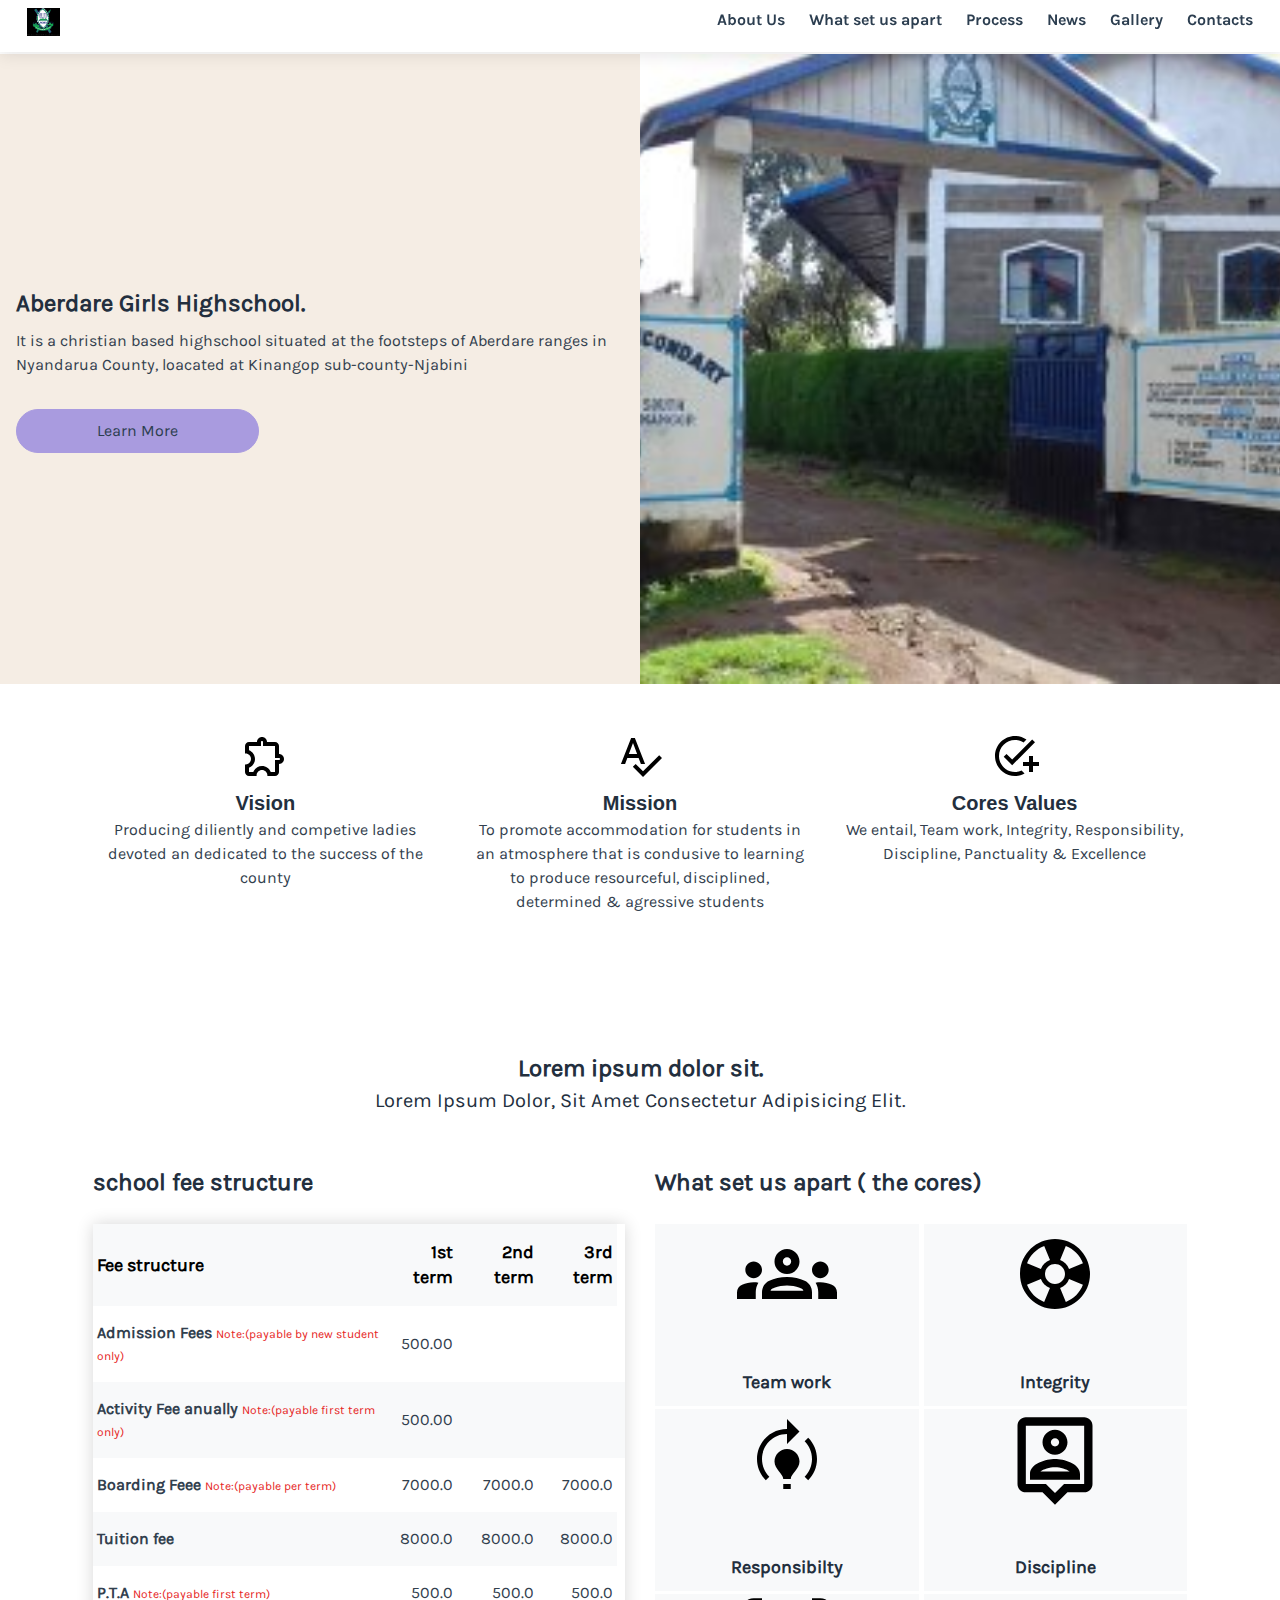
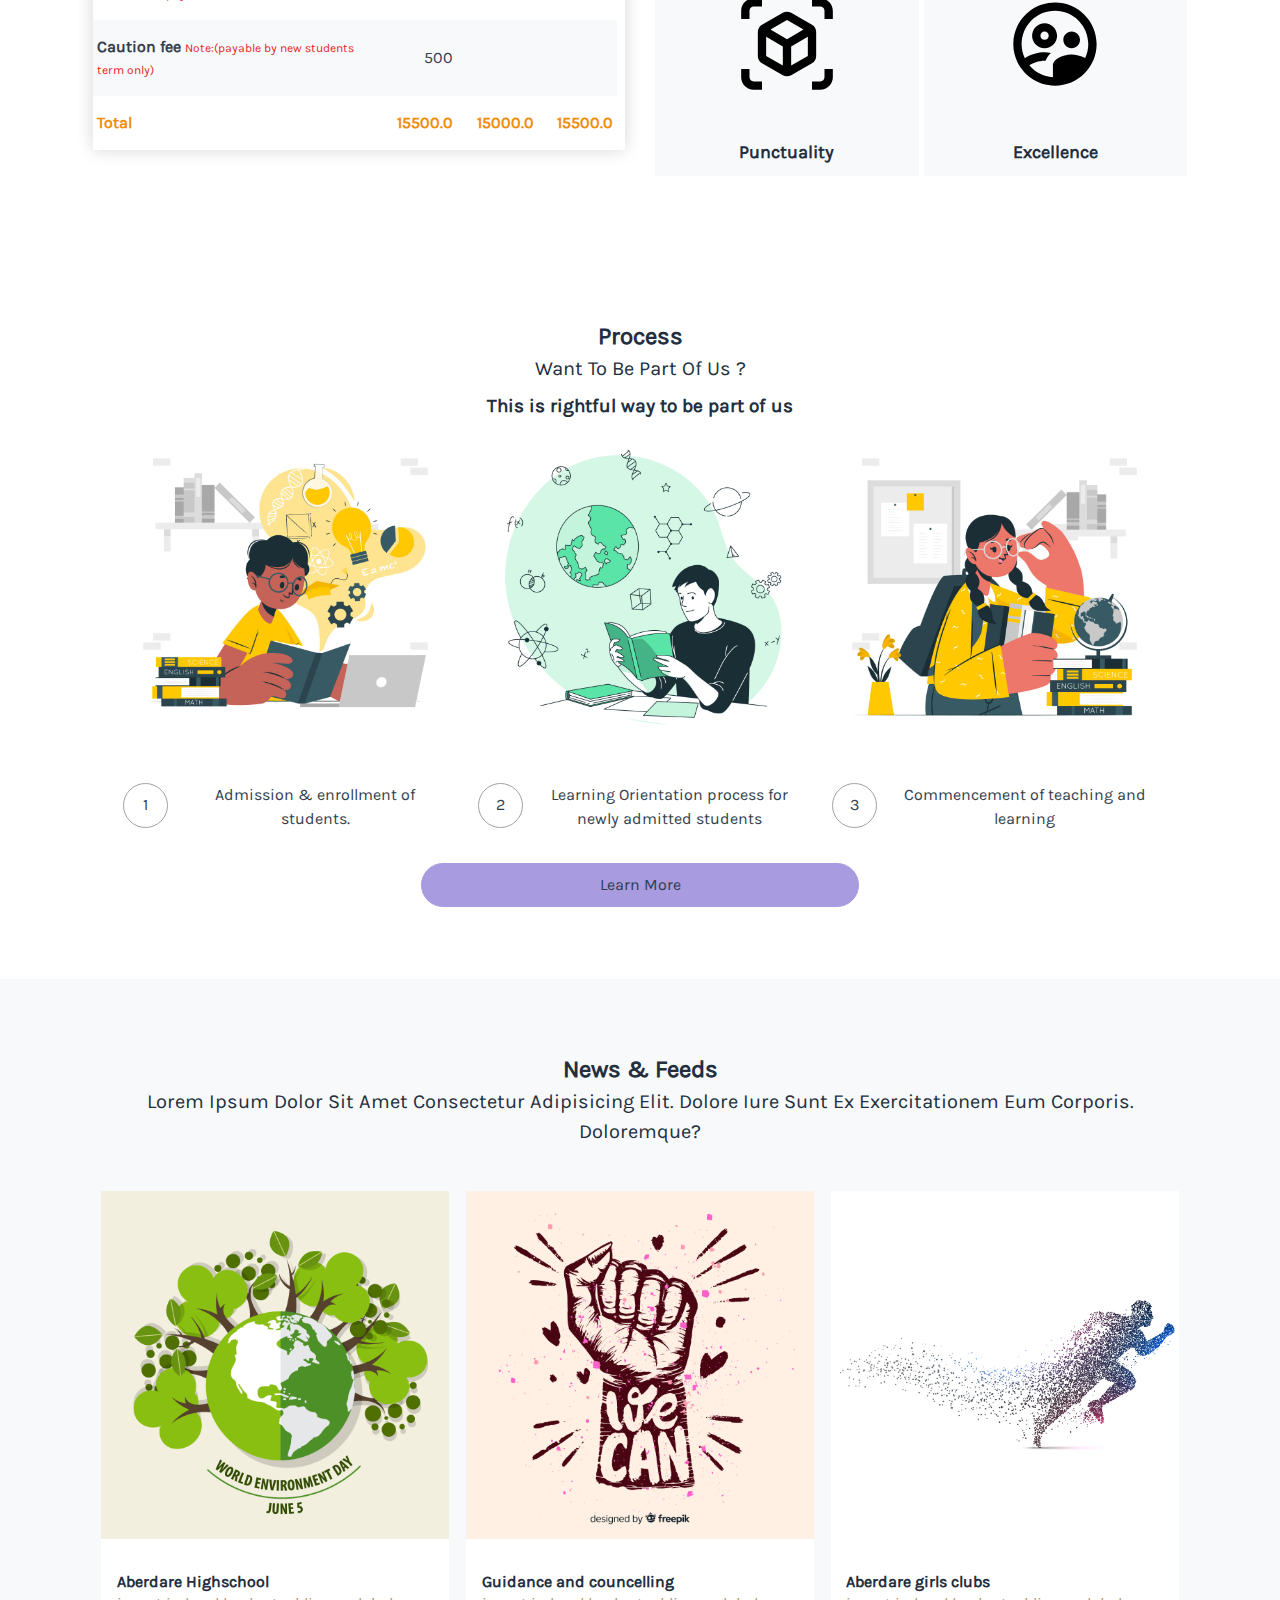
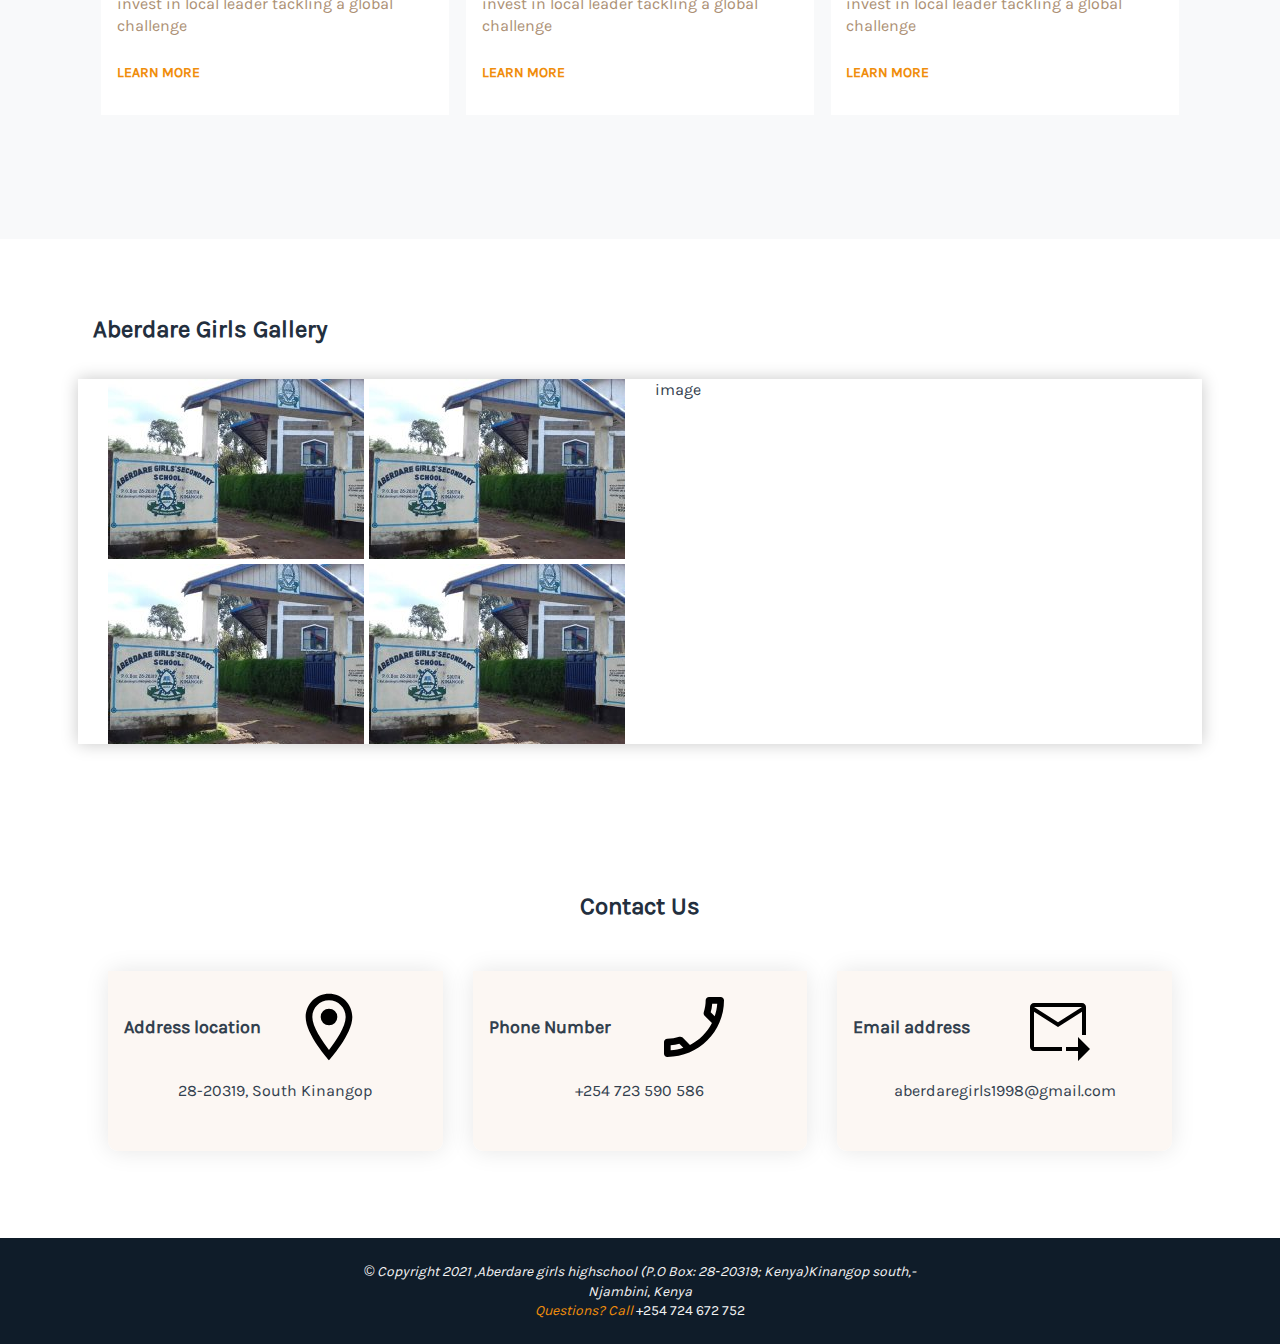
==== commit fcf62ca4: "modified the header rendering" ====
--- a/index.html
+++ b/index.html
@@ -4,13 +4,19 @@
     <meta charset="UTF-8" />
     <meta http-equiv="X-UA-Compatible" content="IE=edge" />
     <meta name="viewport" content="width=device-width, initial-scale=1.0" />
-    <link rel="icon" href="./static/img/IMG-20210618-WA0005.jpg" type="image/jpg" />
+    <link rel="icon" href="./static/img/IMG-20210618-WA0002.jpg" type="image/jpg" />
     <title>Abadare girls</title>
     <link rel="stylesheet" href="app.css" />
     <link href="https://fonts.googleapis.com/icon?family=Material+Icons"
       rel="stylesheet">
   </head>
   <body>
+    <noscript>
+      <strong
+        >We're sorry but Aberdare girls school site doesn't work properly without javascript
+        enabled.Please enable it to continue.</strong
+      >
+    </noscript>
     <header id="app-header" class="navbar_fixed">
       <div class="main-menu">
         <nav class="navbar">
@@ -102,7 +108,7 @@
             </div>
             <div class="--row">
                 <div class="grid-6">
-                    <h2>school fee structure</h2>
+                    <h2 style="padding: 16px 0;">school fee structure</h2>
                     <table class="">
                     <thead class="">
                         <tr>
@@ -176,7 +182,7 @@
                 </div>
                 </article>
                 <article class="grid-6">
-                    <h2>What set us apart ( the cores)</h2>
+                    <h2 style="padding: 16px 0">What set us apart ( the cores)</h2>
                     <div class="layout-grid">
                         <div class="box bg-light">
                           <img src="./static/img/icons/groups_black_48dp.svg" alt="" />
--- a/app.css
+++ b/app.css
@@ -565,6 +565,8 @@
 a.hamburger {
   color: #303c42;
   padding-top: 0.5rem;
+  border: 2px solid #303c42;
+  border-radius: 8px;
 }
 
 .hamburger {
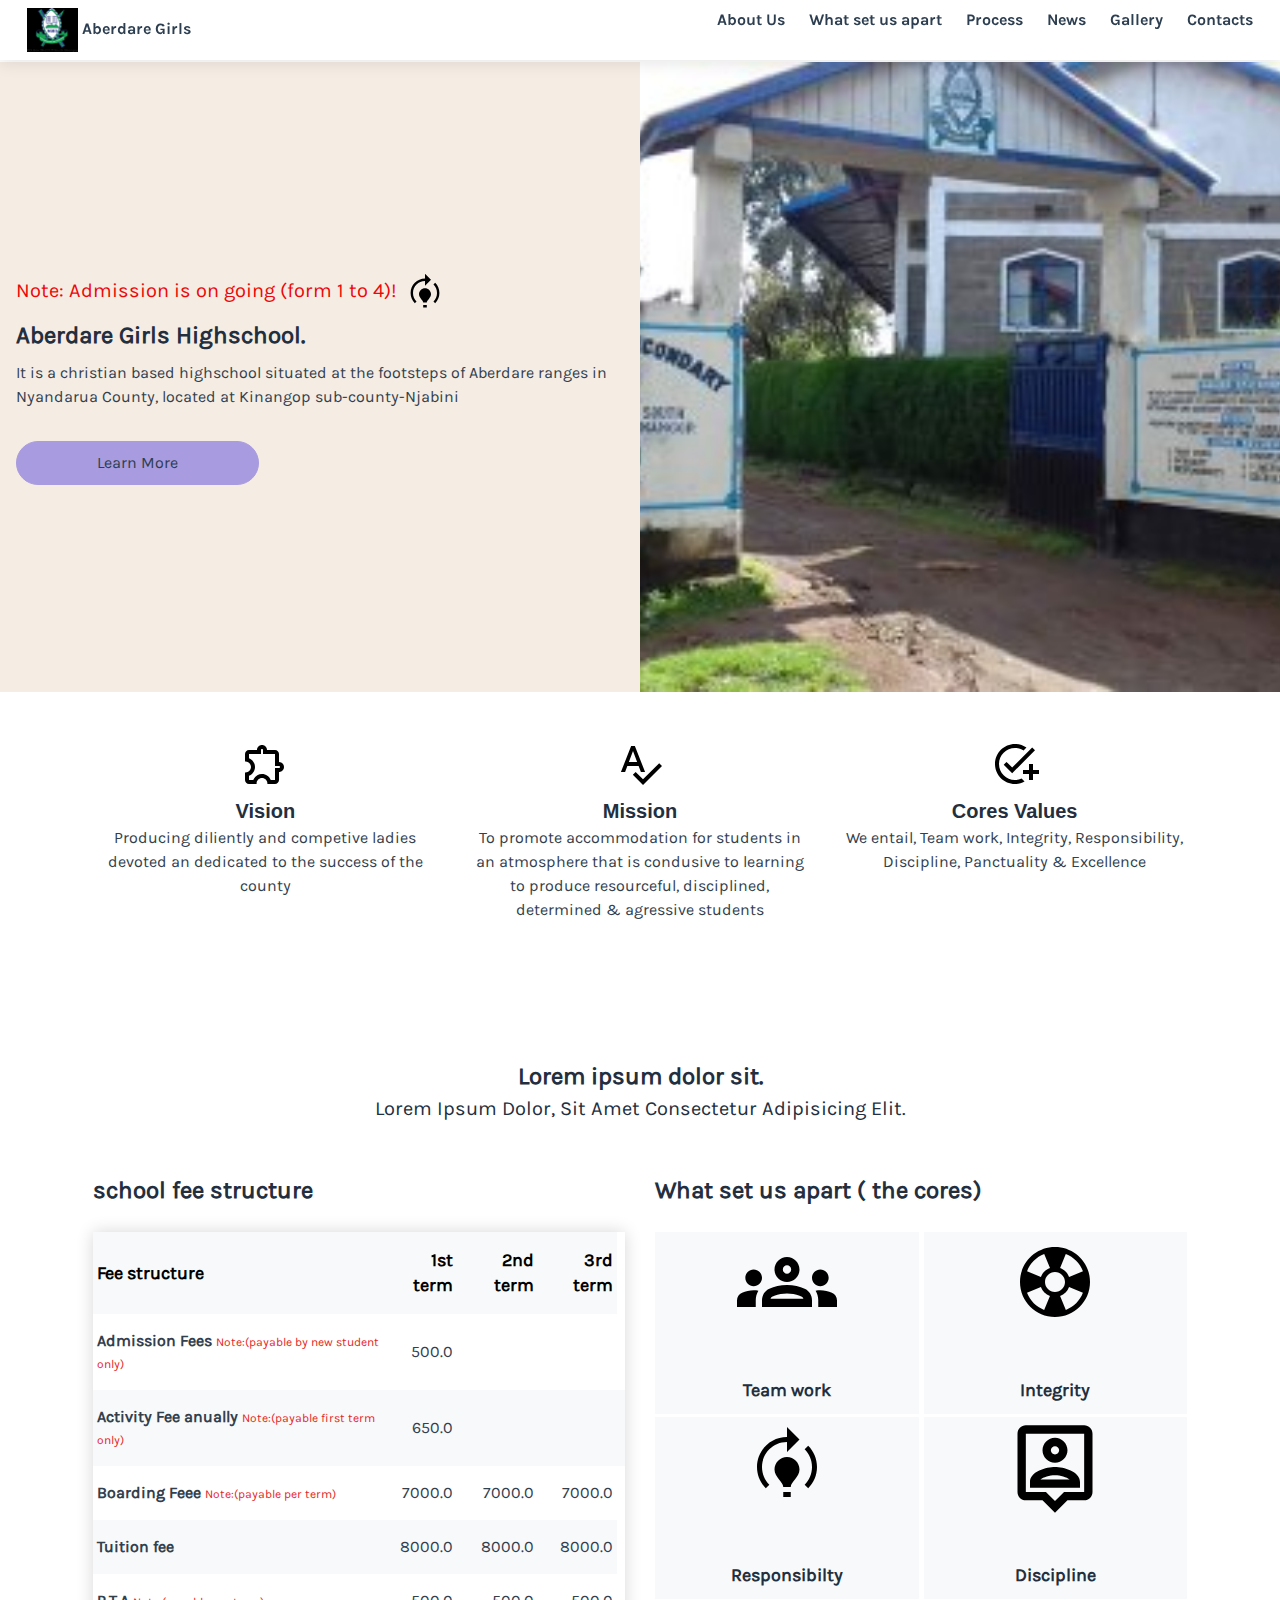
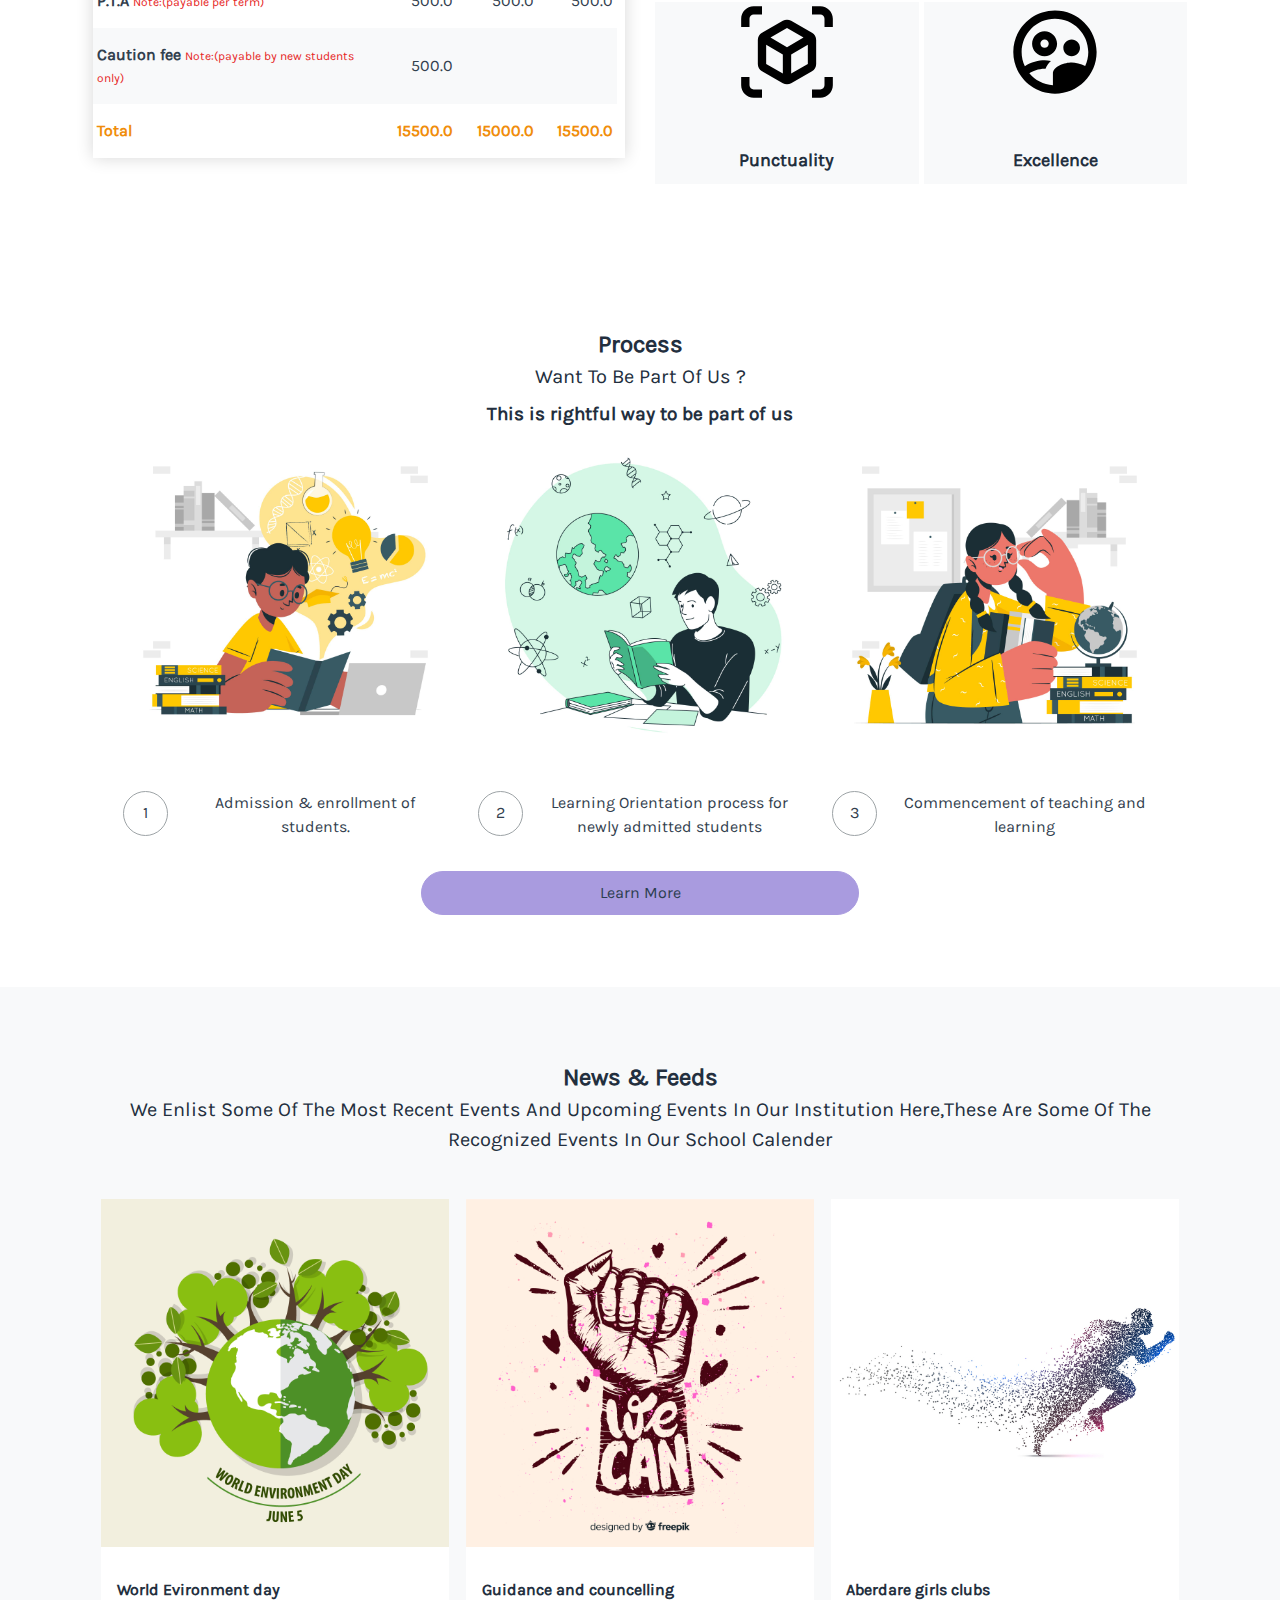
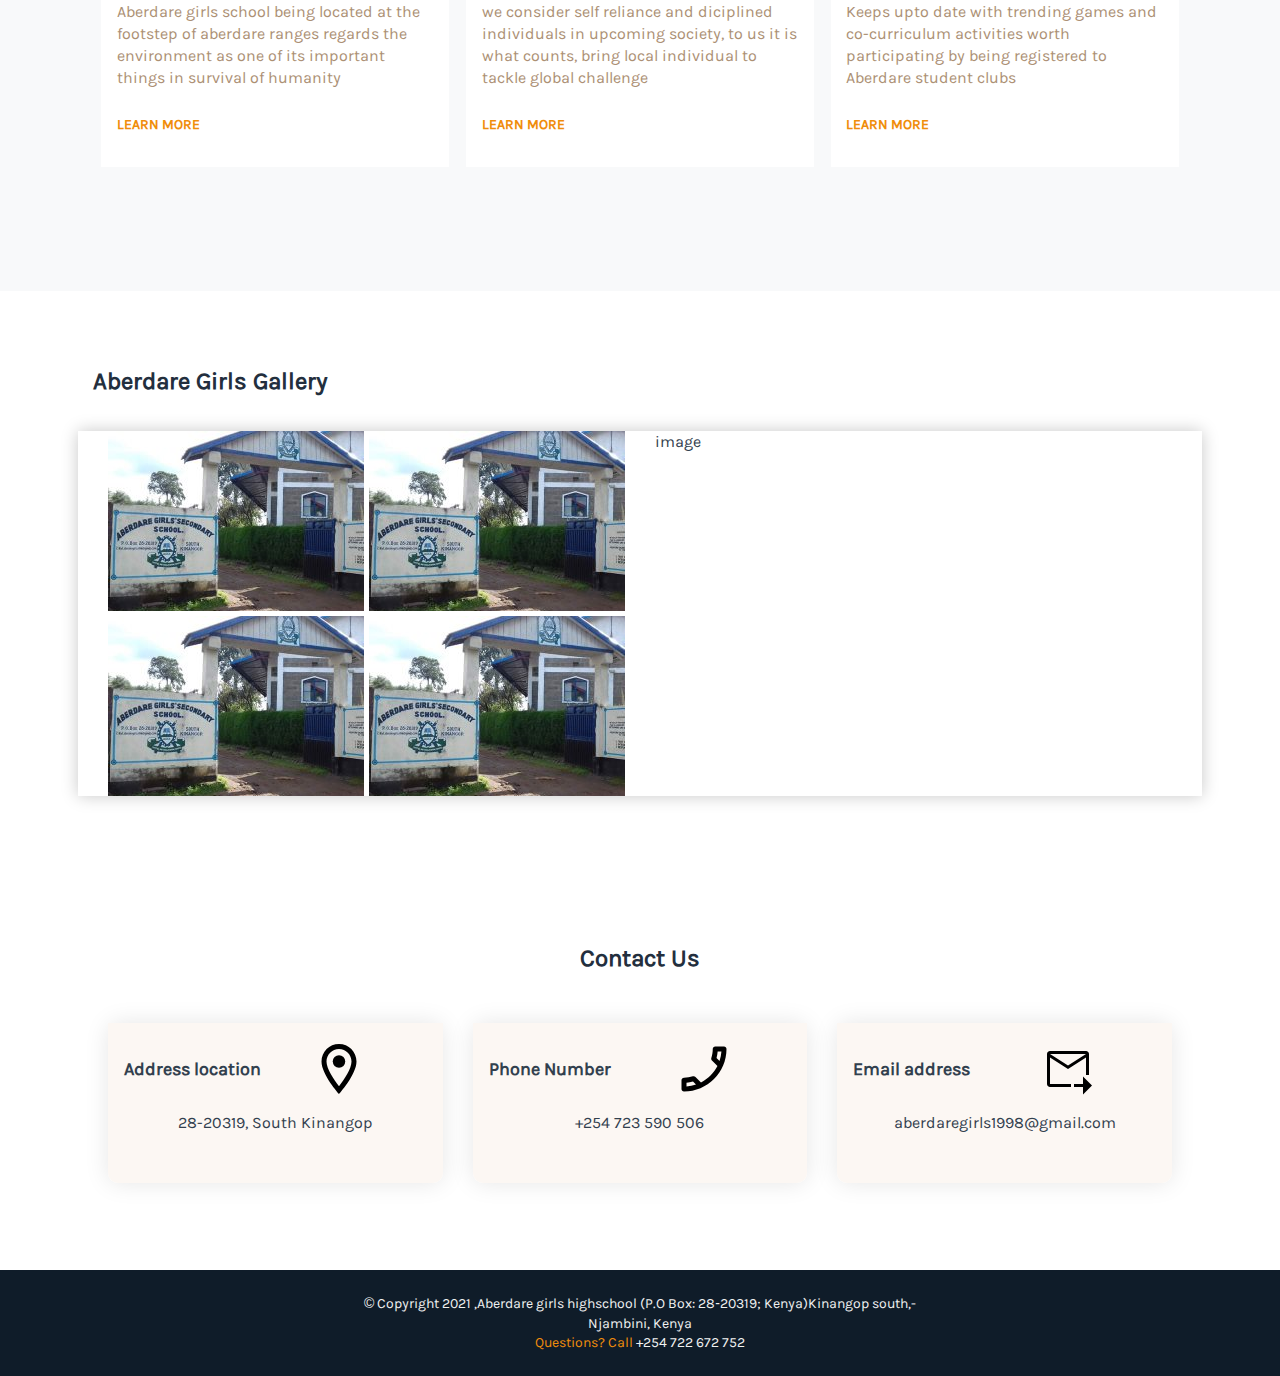
==== commit f7d12cbf: "improved the ui and configured the modal" ====
--- a/index.html
+++ b/index.html
@@ -24,6 +24,7 @@
             <div class="navbar-brand">
               <a href="" class="navbar-item">
                 <img src="./static/img/IMG-20210618-WA0002.jpg" alt="logo" />
+                <span>Aberdare Girls</span>
               </a>
             </div>
             <a class="hamburger" label="menu" role="" id="navbar-toggler">
@@ -51,13 +52,22 @@
       <section class="banner d__flex" id="about">
         <article class="banner_left">
           <div class="content layout-center d__flex flex_column">
+             <section class="notify">
+                <div class="wrapper">
+                    <span class="label">Note: Admission is on going (form 1 to 4)!</span>
+                    <a href="" class="" target="_blank">
+                        <img src="./static/img/icons/model_training_black_48dp.svg" alt="Notify" laoding="lazy">
+                    </a>
+                </div>
+            </section>
             <h2>Aberdare Girls Highschool.</h2>
             <p>
               It is a christian based highschool situated at the footsteps of Aberdare ranges in Nyandarua County,
-              loacated at Kinangop sub-county-Njabini
+              located at Kinangop sub-county-Njabini
             </p>
+            
             <div class="button_wrap">
-              <a href="" class="btn btn-primary btn-rounded">learn more</a>
+              <a href="" class="btn btn-primary btn-rounded readmore" data-extra_info="about">learn more</a>
             </div>
           </div>
         </article>
@@ -124,7 +134,7 @@
                                 Admission Fees
                                 <span>Note:(payable by new student only)</span>
                             </td>
-                            <td>500.00</td>
+                            <td>500.0</td>
                             <td></td>
                             <td></td>
                             <td></td>
@@ -134,7 +144,7 @@
                                 Activity Fee anually
                                 <span>Note:(payable first term only)</span>
                             </td>
-                            <td>500.00</td>
+                            <td>650.0</td>
                             <td></td>
                             <td></td>
                             <td></td>
@@ -155,7 +165,7 @@
                         </tr>
                         <tr>
                             <td>P.T.A
-                              <span>Note:(payable first term)</span>
+                              <span>Note:(payable per term)</span>
                             </td>
                             <td>500.0</td>
                             <td>500.0</td>
@@ -163,9 +173,9 @@
                         </tr>
                         <tr>
                             <td>Caution fee
-                              <span>Note:(payable by new students term only)</span>
+                              <span>Note:(payable by new students only)</span>
                             </td>
-                            <td>500</td>
+                            <td>500.0</td>
                             <td></td>
                             <td></td>
                         </tr>
@@ -254,7 +264,7 @@
                     </div>
                 </div>
                 <div class="button_wrap">
-                    <a href="" class="btn btn-primary btn-rounded hr_marg-auto">learn more</a>
+                    <a href="" class="btn btn-primary btn-rounded hr_marg-auto readmore" data-extra_info="learning_progression">learn more</a>
                 </div>
             </article>
           </div>
@@ -267,24 +277,24 @@
               <h2>
                 News &amp; Feeds    
                 <span class="text_4"
-                  >Lorem ipsum dolor sit amet consectetur adipisicing elit.
-                  Dolore iure sunt ex exercitationem eum corporis.
-                  Doloremque?</span
+                  >We enlist some of the most recent events and upcoming events in 
+                  our institution here,These are some of the recognized events in our school calender</span
                 >
               </h2>
             </article>
             <article class="grid-parent box_topPad2">
-              <a href="" class="grid-4 box_margBot4 box_padHalf">
+              <a href="#!" class="grid-4 box_margBot4 box_padHalf readmore" data-extra_info="event_1">
                 <img
                   src="./static/img/news and events/4593.jpg"
                   class="img-cover"
                 />
                 <div class="bg_white box_pad3">
                   <article class="box_BotPad2">
-                    <span class="text_c-blue text_7n">Aberdare Highschool</span>
+                    <span class="text_c-blue text_7n">World Evironment day</span>
                     <br />
                     <span class="font-size2 text_c-cream"
-                      >invest in local leader tackling a global challenge</span
+                      >Aberdare girls school being located at the footstep of aberdare ranges
+                      regards the environment as one of its important things in survival of humanity</span
                     >
                   </article>
                   <span
@@ -298,7 +308,7 @@
                   >
                 </div>
               </a>
-              <a href="" class="grid-4 box_margBot4 box_padHalf">
+              <a href="#!" class="grid-4 box_margBot4 box_padHalf readmore" data-extra_info="event_2">
                 <img
                   src="./static/img/news and events/491829-PI5SO7-489.jpg"
                   class="img-cover"
@@ -308,7 +318,8 @@
                     <span class="text_c-blue text_7n">Guidance and councelling</span>
                     <br />
                     <span class="font-size2 text_c-cream"
-                      >invest in local leader tackling a global challenge</span
+                      >we consider self reliance and diciplined individuals in upcoming society, 
+                      to us it is what counts, bring local individual to tackle global challenge</span
                     >
                   </article>
                   <span
@@ -322,7 +333,7 @@
                   >
                 </div>
               </a>
-              <a href="" class="grid-4 box_margBot4 box_padHalf">
+              <a href="#!" class="grid-4 box_margBot4 box_padHalf readmore" data-extra_info="event_3">
                 <img
                   src="./static/img/news and events/6272.jpg"
                   class="img-cover"
@@ -332,7 +343,8 @@
                     <span class="text_c-blue text_7n">Aberdare girls clubs </span>
                     <br />
                     <span class="font-size2 text_c-cream"
-                      >invest in local leader tackling a global challenge</span
+                      >Keeps upto date with trending games and co-curriculum activities worth participating
+                      by being registered to Aberdare student clubs</span
                     >
                   </article>
                   <span
@@ -360,7 +372,7 @@
               <div class="grid-6">
                 <div class="layout-grid">
                   <a
-                    href=""
+                    href="javascript:void(0)"
                     class="
                       gallery
                       image-popup
@@ -377,7 +389,7 @@
                     </div>
                   </a>
                   <a
-                    href=""
+                    href="javascript::void(0)"
                     class="
                       gallery
                       image-popup
@@ -394,7 +406,7 @@
                     </div>
                   </a>
                   <a
-                    href=""
+                    href="javascript::void(0)"
                     class="
                       gallery
                       image-popup
@@ -411,7 +423,7 @@
                     </div>
                   </a>
                   <a
-                    href=""
+                    href="javascript::void(0)"
                     class="
                       gallery
                       image-popup
@@ -445,7 +457,7 @@
             <article class="grid-12 --row hr_marg-auto">
                 <div class="site-card">
                     <div class="site-content">
-                        <a href="" class="content__title">
+                        <a href="javascript::void(0)" class="content__title">
                             Address location 
                             <img src="./static/img/icons/location_on_black_48dp.svg" alt="">
                         </a>
@@ -456,18 +468,18 @@
                 </div>
                 <div class="site-card">
                     <div class="site-content">
-                        <a href="" class="content__title">
+                        <a href="javascript::void(0)" class="content__title">
                             Phone Number
                             <img src="./static/img/icons/phone_enabled_black_48dp.svg" alt="">
                         </a>
                         <div class="content__description">
-                            <p>+254 723 590 586</p>
+                            <p>+254 723 590 506</p>
                         </div>
                     </div>
                 </div>
                 <div class="site-card">
                     <div class="site-content">
-                        <a href="" class="content__title">
+                        <a href="javascript::void(0)" class="content__title">
                             Email address
                             <img src="./static/img/icons/forward_to_inbox_black_48dp.svg" alt="">
                         </a> 
@@ -495,7 +507,7 @@
                 <br />
                 <span class="text_c-orange"> Questions? Call</span>
                 <span class="">
-                  <a href="" class="text_c-light_gr">+254 724 672 752</a>
+                  <a href="javascript::void(0)" class="text_c-light_gr">+254 722 672 752</a>
                 </span>
               </address>
             </article>
@@ -504,6 +516,21 @@
         </section>
       </div>
     </footer>
+    <div class="_modal-backdrop" id="_modal">
+      <article class="_modal--overpanel _modal">
+        <header class="">
+          <div class="_modal-header__close">
+            <buton class="_modal-header__close-btn">&times;</buton>
+          </div>
+        </header>
+        <section class="_modal__contents">
+          <div class="wrapper">
+            <img src="./static/img/technician-software-developer-illustrations_106954-1039.jpg" alt="">
+            <p>The content of this page is being updated, try later</p>
+          </div>
+        </section>
+      </article>
+    </div>
   </body>
   <script src="./static/js/jquery-3.3.1.js"></script>
   <script src="./static/js/app.js"></script>
--- a/app.css
+++ b/app.css
@@ -367,7 +367,7 @@
 }
 
 .navbar-item img {
-  max-height: 1.75rem;
+  max-height: 2.75rem;
 }
 
 .navbar-item {
@@ -390,7 +390,7 @@
 }
 /* main styles */
 main.landing-banner {
-  margin-top: 3.4rem;
+  margin-top: 3.9rem;
 }
 main .banner {
   height: 70vh;
@@ -468,7 +468,9 @@
   width: 100%;
   position: relative;
   text-align: center;
-}
+  cursor: pointer;
+}
+
 .box img {
   width: 100px;
   height: 100px;
@@ -489,25 +491,7 @@
   font-size: 18px;
   font-family: "Karla", sans-serif;
 }
-/* section.brands .brand_box {
-  background: #fff;
-  box-shadow: #d8d8d8 2px 2px 10px;
-  margin-bottom: 2rem;
-}
-.brand_box .brand_img {
-  padding: 3rem 0;
-  width: 100%;
-  margin: auto;
-}
-.brand_box .brand_img img {
-  width: auto;
-  height: 80px;
-  object-fit: contain;
-}
-.image_block .img-group {
-  width: 250px;
-  height: 120px;
-} */
+
 .layout-grid {
   display: grid;
   grid-gap: 5px;
@@ -748,13 +732,102 @@
   color: inherit;
 }
 .content__title img {
-  width: 80px;
+  width: 60px;
 }
 .content__description {
   flex: 1 1 auto;
   font-size: 16px;
   position: relative;
   line-height: 22px;
+}
+._modal-backdrop {
+  position: fixed;
+  top: 0;
+  left: 0;
+  right: 0;
+  bottom: 0;
+  z-index: 1050;
+  visibility: hidden;
+  opacity: 0;
+  transition: opacity 0.3s ease-in-out, visibility 0.3s 0.3s;
+  background: rgba(0, 0, 0, 0.4);
+}
+._modal-backdrop.is-visible {
+  visibility: visible;
+  opacity: 1;
+}
+._modal--overpanel {
+  height: 100vh;
+  top: 100vh;
+  transition: top 0.3s ease-in-out 0.3s;
+}
+._modal--sheet {
+  transform: translateX(-50%);
+  border: 0.0625rem solid #b7bcbf;
+}
+._modal {
+  background: #fff;
+  display: flex;
+  flex-direction: column;
+  position: absolute;
+  width: 75%;
+  max-width: 54rem;
+  left: 50%;
+}
+._modal-header {
+  display: flex;
+  justify-content: space-between;
+  align-items: center;
+  flex-wrap: wrap;
+  position: relative;
+  flex: 0 0 auto;
+  z-index: 1;
+  min-height: 4.5rem;
+}
+._modal-header__close {
+  flex: 0 0 3rem;
+  margin: 0.75rem;
+  height: 3rem;
+  text-align: right;
+}
+._modal-header__close-btn {
+  font-size: 1.5rem;
+  display: flex;
+  align-self: center;
+  width: 3rem;
+  height: 3rem;
+  line-height: 3rem;
+  text-align: center;
+  background: #fff;
+  color: #2c2e2f;
+  border-radius: 50%;
+  border: 0.0625rem solid #b7bcbf;
+  padding: 0;
+  padding-left: 4.5px;
+  cursor: pointer;
+  text-indent: 0.6125rem;
+  position: relative;
+}
+._modal__contents {
+  flex: 1 1 auto;
+  overflow: auto;
+  padding: 0 3rem 0;
+  position: relative;
+  border-radius: inherit;
+  text-align: center;
+}
+._modal--overpanel,
+._modal--sheet {
+  transform: translateX(-50%);
+  top: 0;
+  border: 0.0625rem solid #b7bcbf;
+}
+address {
+  font-style: normal;
+}
+.notify > .wrapper > span {
+  color: #ee0808;
+  font-size: 20px;
 }
 @media screen and (max-width: 1023px) {
   .navbar-menu {
@@ -868,6 +941,9 @@
   .banner.d__flex {
     flex-wrap: wrap-reverse;
   }
+  main .banner {
+    height: 100vh;
+  }
   main .banner > .banner_left,
   main .banner > .banner_right {
     width: 100%;
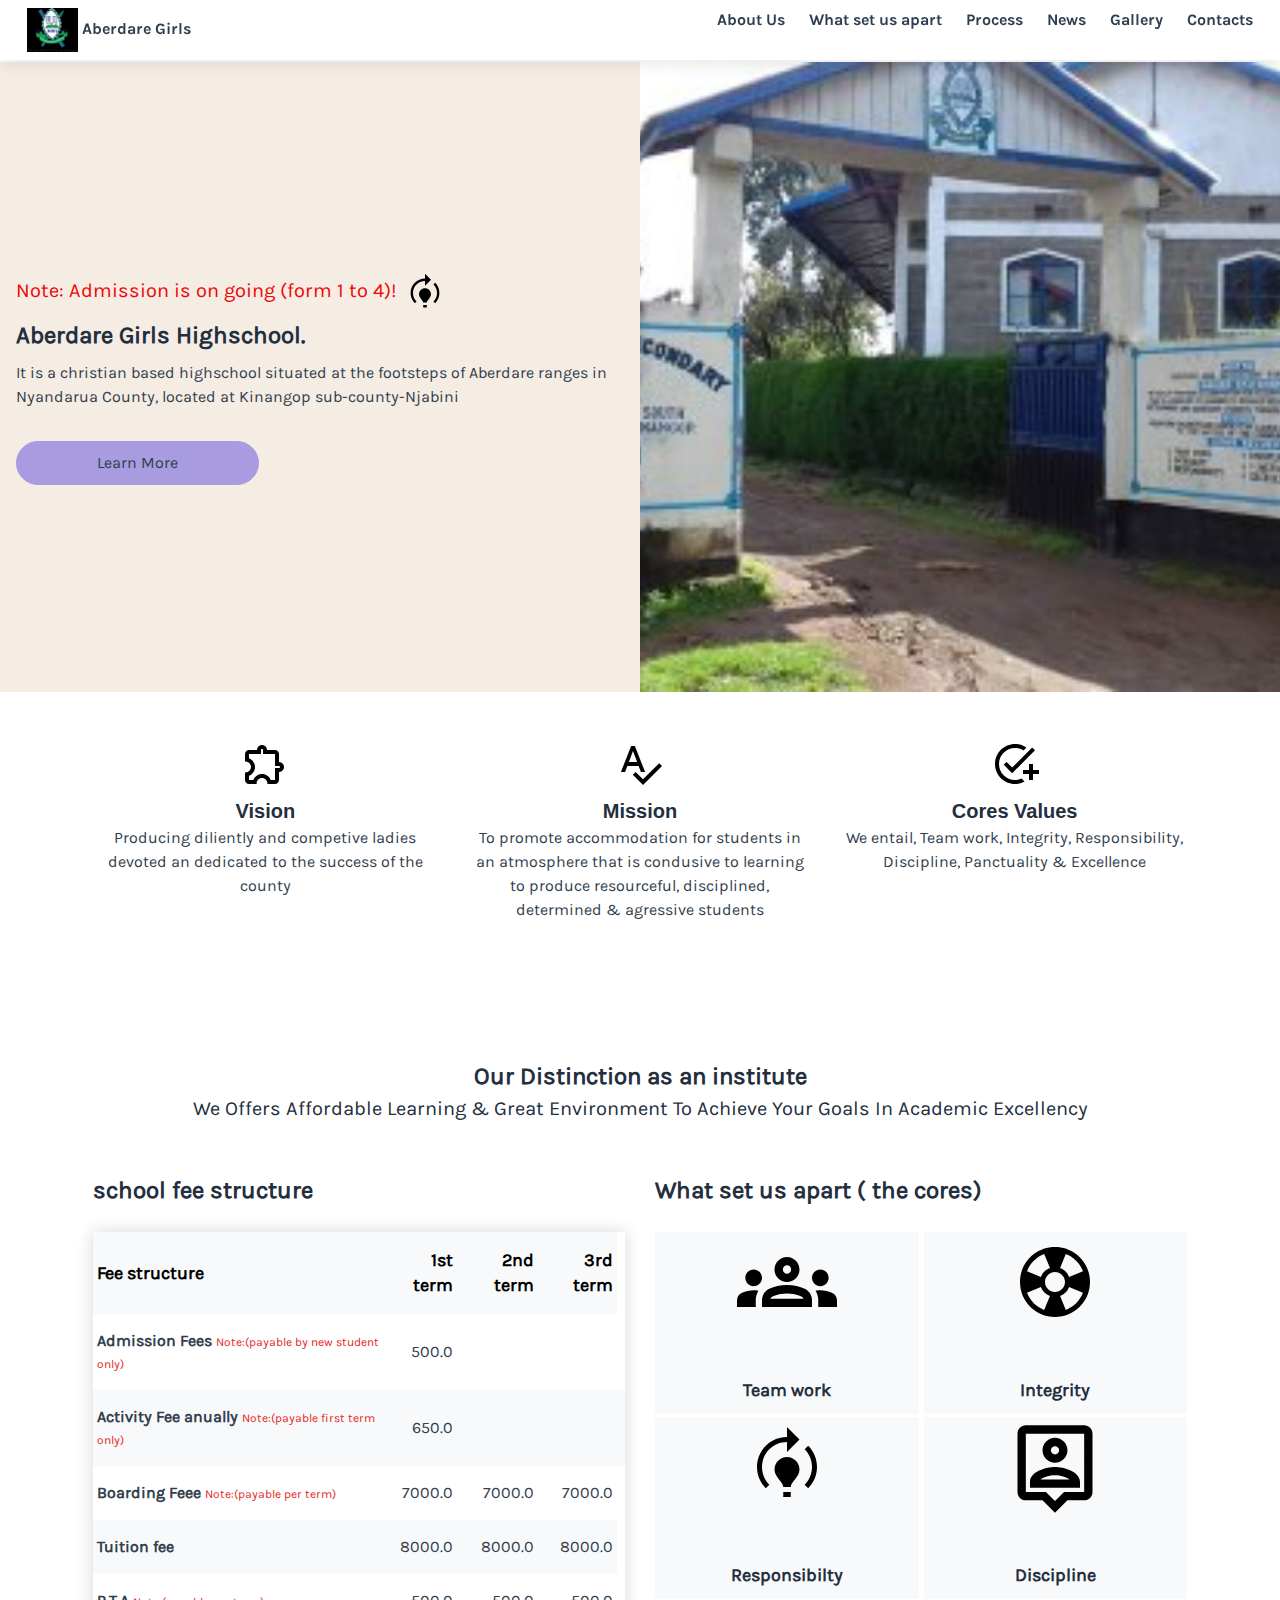
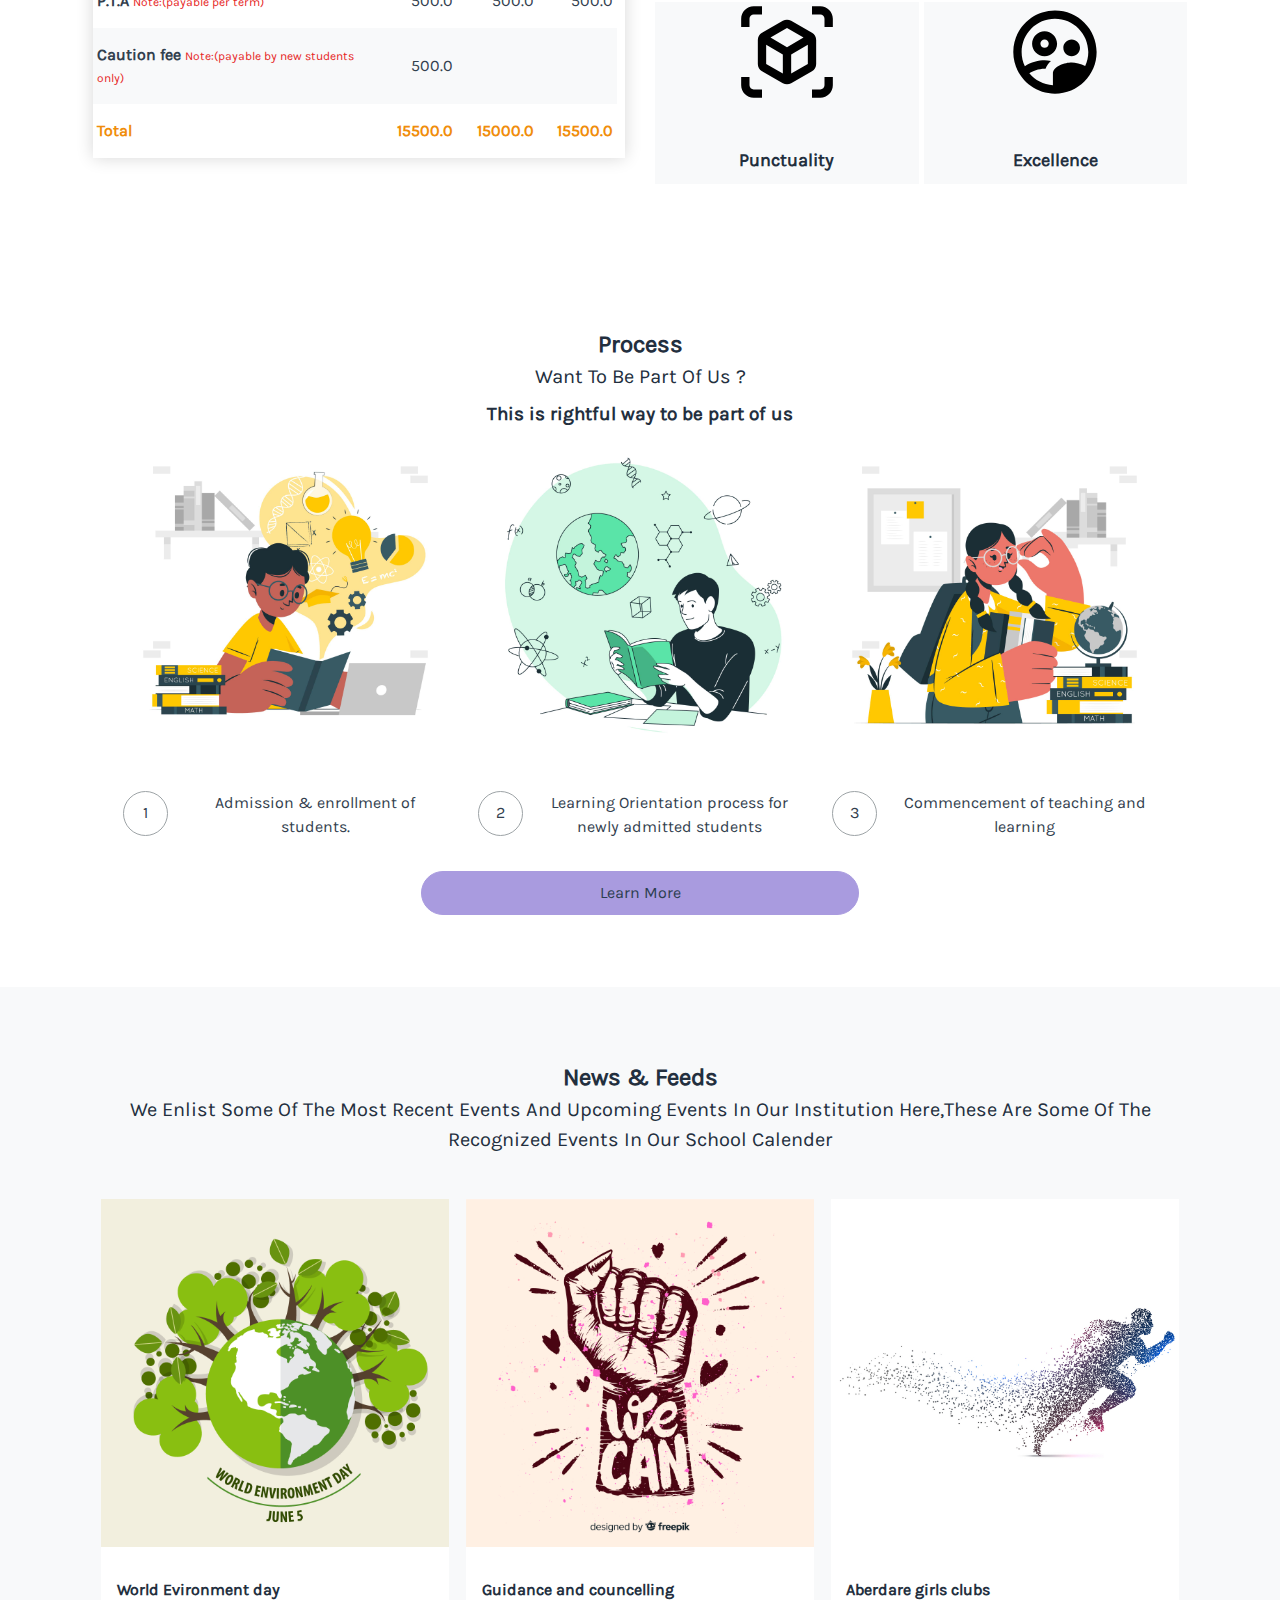
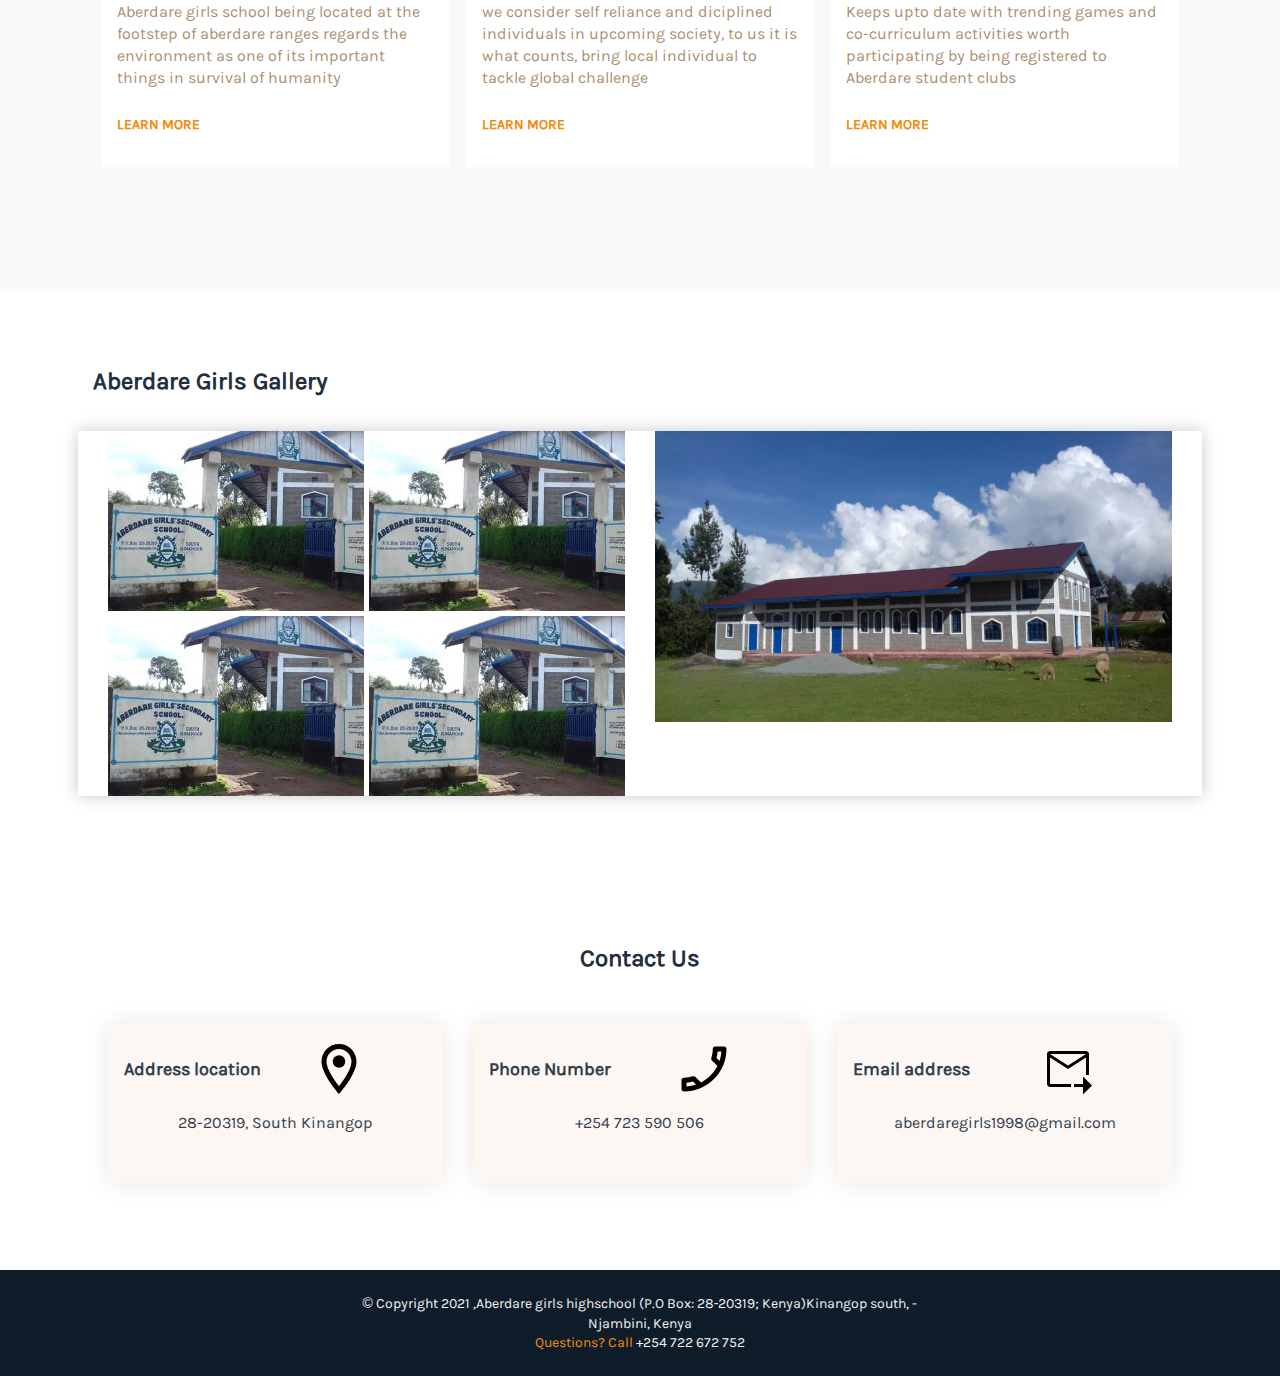
==== commit 472ba974: "updated some info" ====
--- a/index.html
+++ b/index.html
@@ -108,10 +108,10 @@
           <div class="--row text__center">
             <article class="grid-12 box_vertPad2">
               <h2>
-                Lorem ipsum dolor sit.
+                Our Distinction as an institute
                 <span class="text_4"
-                  >Lorem ipsum dolor, sit amet consectetur adipisicing
-                  elit.</span
+                  >we offers affordable learning &amp; great environment to achieve your goals in academic 
+                  excellency</span
                 >
               </h2>
             </article>
@@ -415,7 +415,7 @@
                       align_items-center
                     "
                     style="
-                      background-image: url('./static/img/IMG-20210618-WA0005.jpg');
+                       background-image: url('./static/img/IMG-20210618-WA0005.jpg');
                     "
                   >
                     <div class="icon d__flex layout-center">
@@ -442,7 +442,7 @@
                 </div>
               </div>
               <div class="grid-6">
-                image
+               <img src="./static/img/gallery/IMG-20210620-WA0052.jpg" alt="">
               </div>
             </article>
           </div>
@@ -503,7 +503,7 @@
                 style="color: #f1f1f1; font-weight: 400; font-size: 14px"
               >
                 &copy; Copyright 2021 ,Aberdare girls highschool (P.O Box:
-                28‑20319; Kenya)Kinangop south,- Njambini, Kenya
+                28‑20319; Kenya)Kinangop south, - Njambini, Kenya
                 <br />
                 <span class="text_c-orange"> Questions? Call</span>
                 <span class="">
--- a/app.css
+++ b/app.css
@@ -948,4 +948,7 @@
   main .banner > .banner_right {
     width: 100%;
   }
-}
+  ._modal {
+    width: 85% !important;
+  }
+}
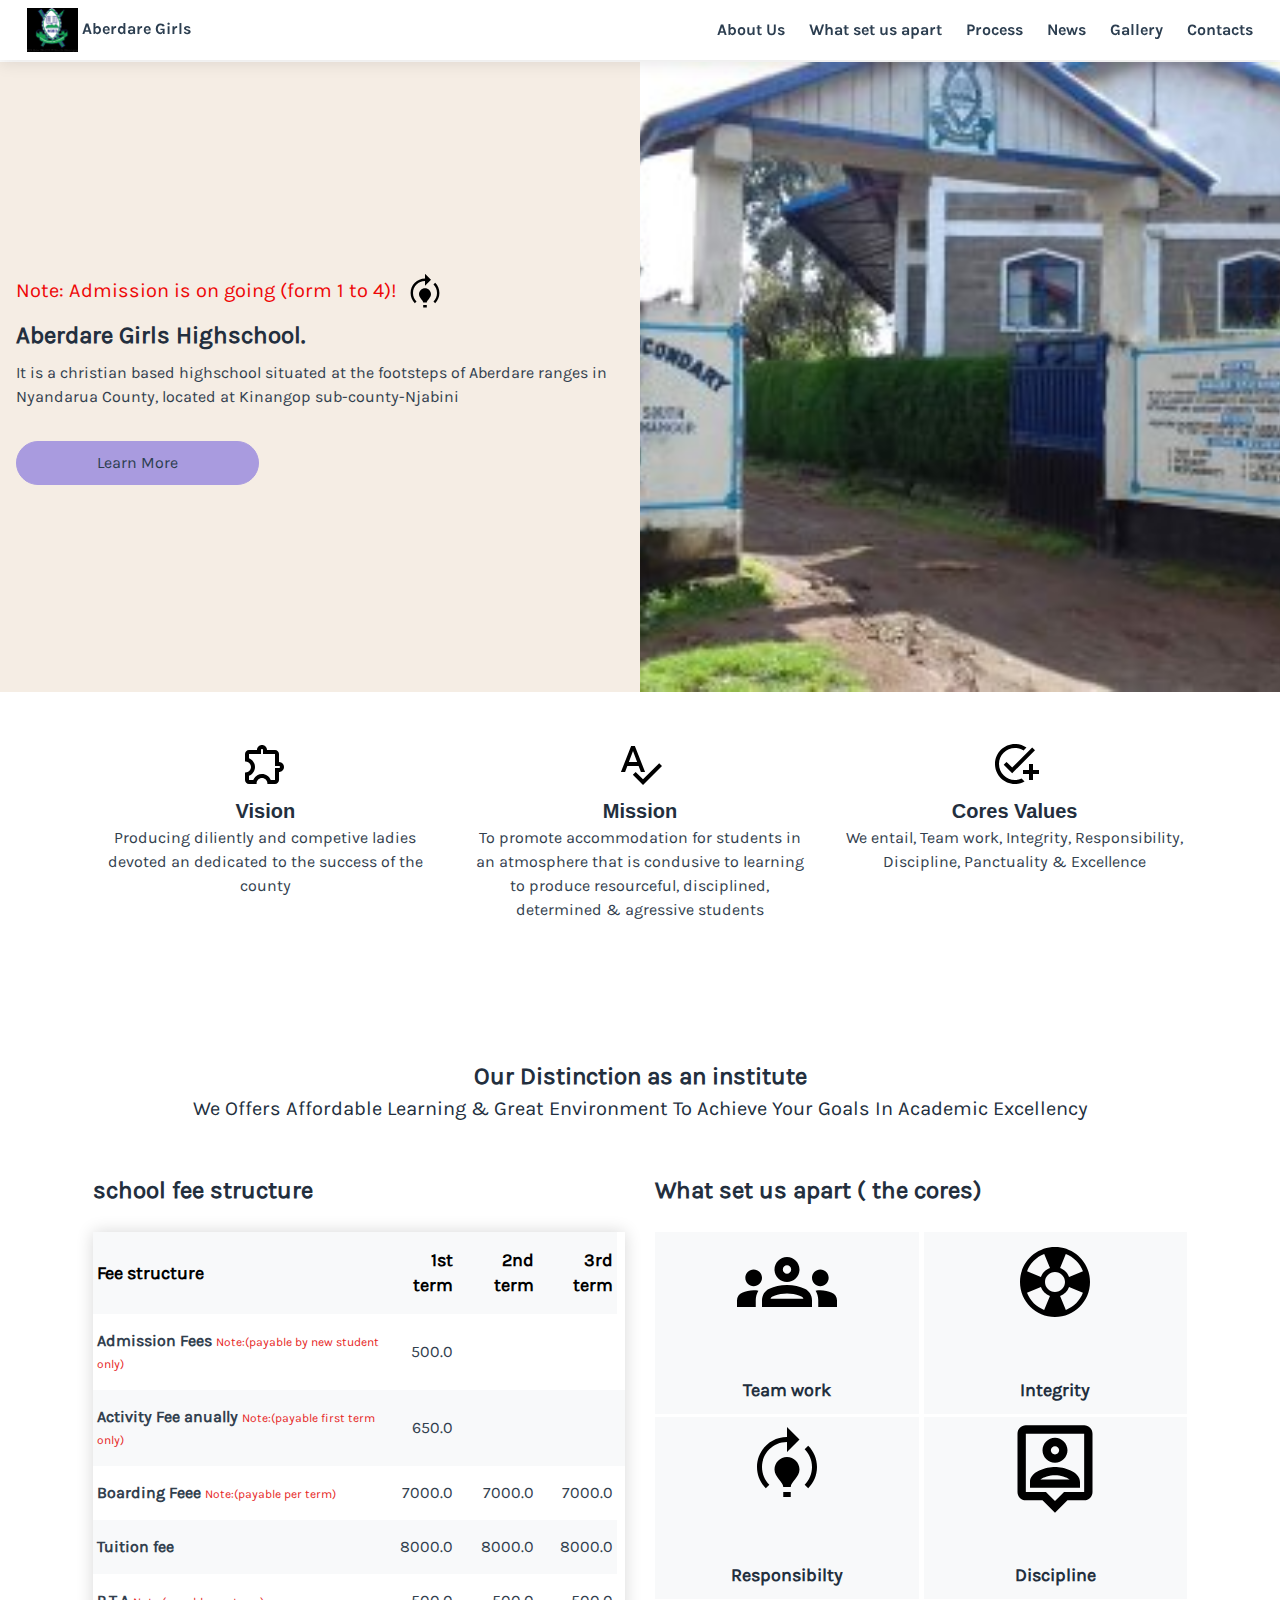
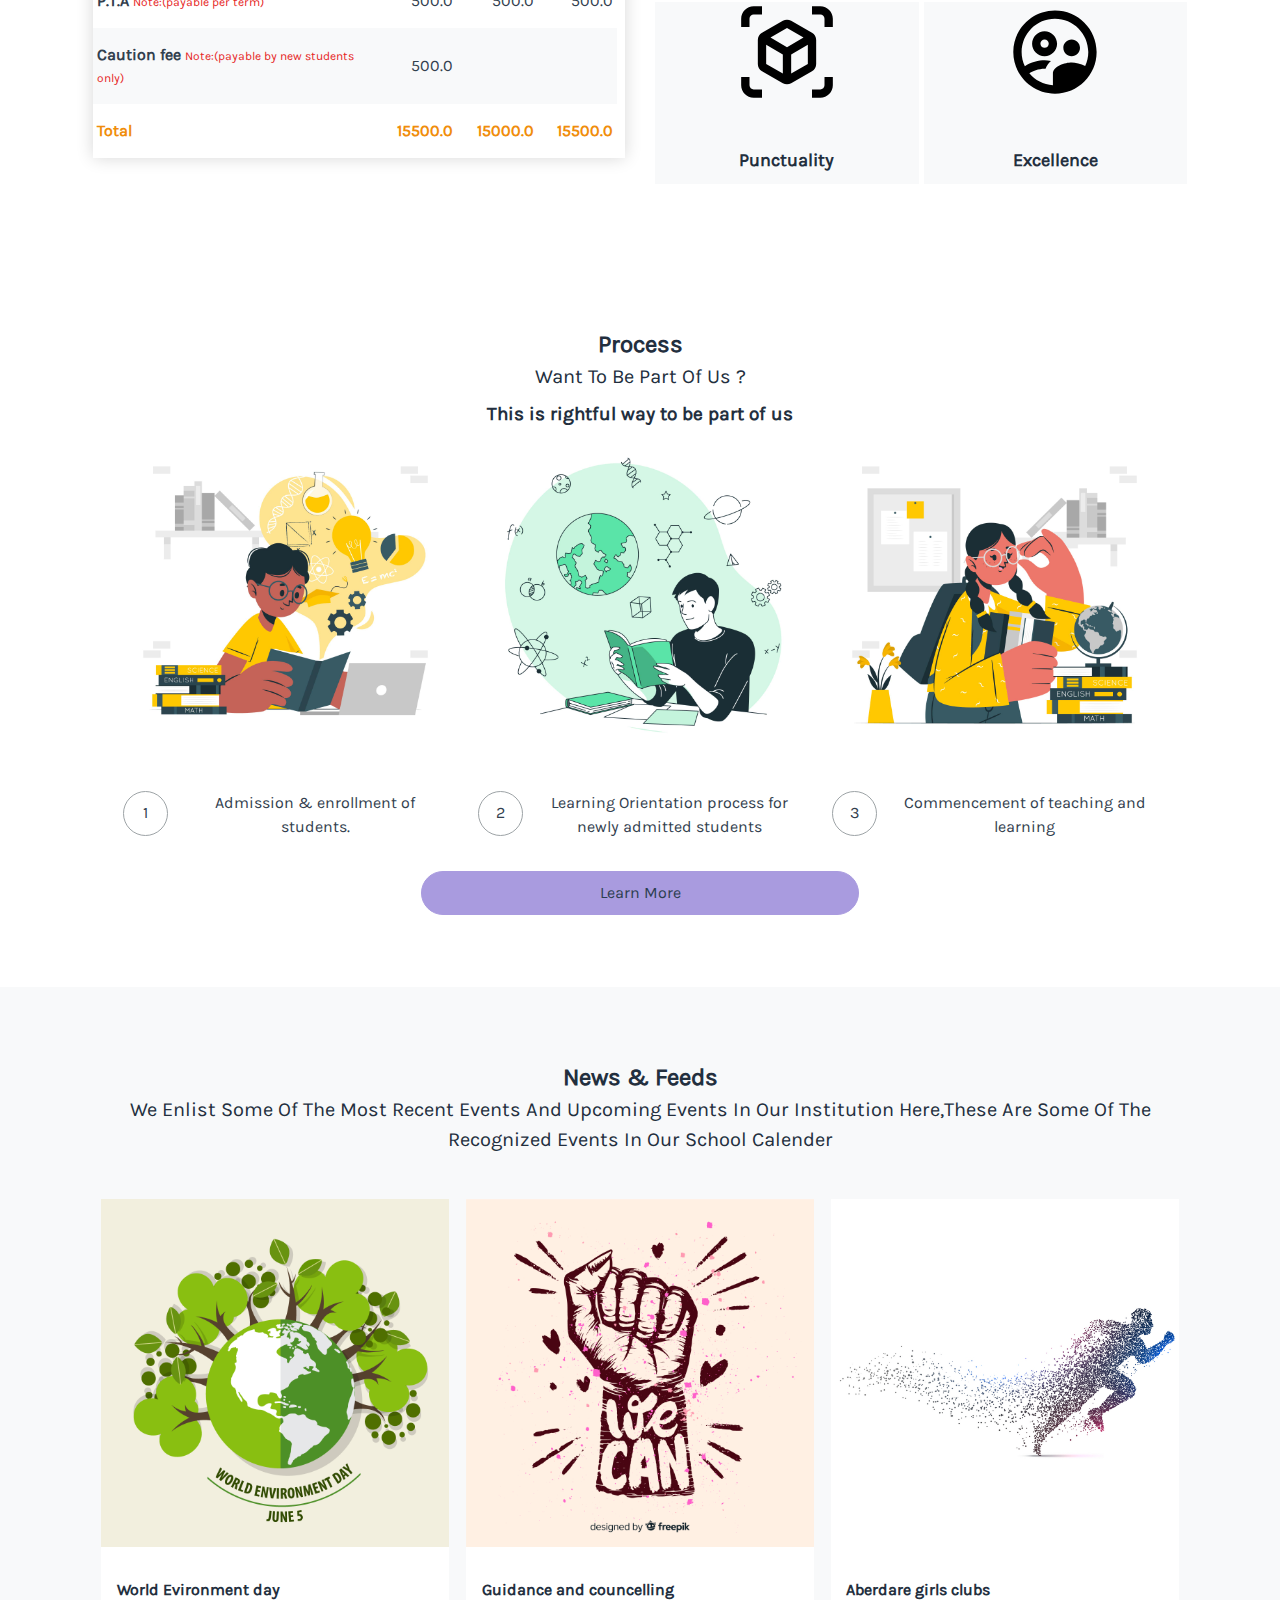
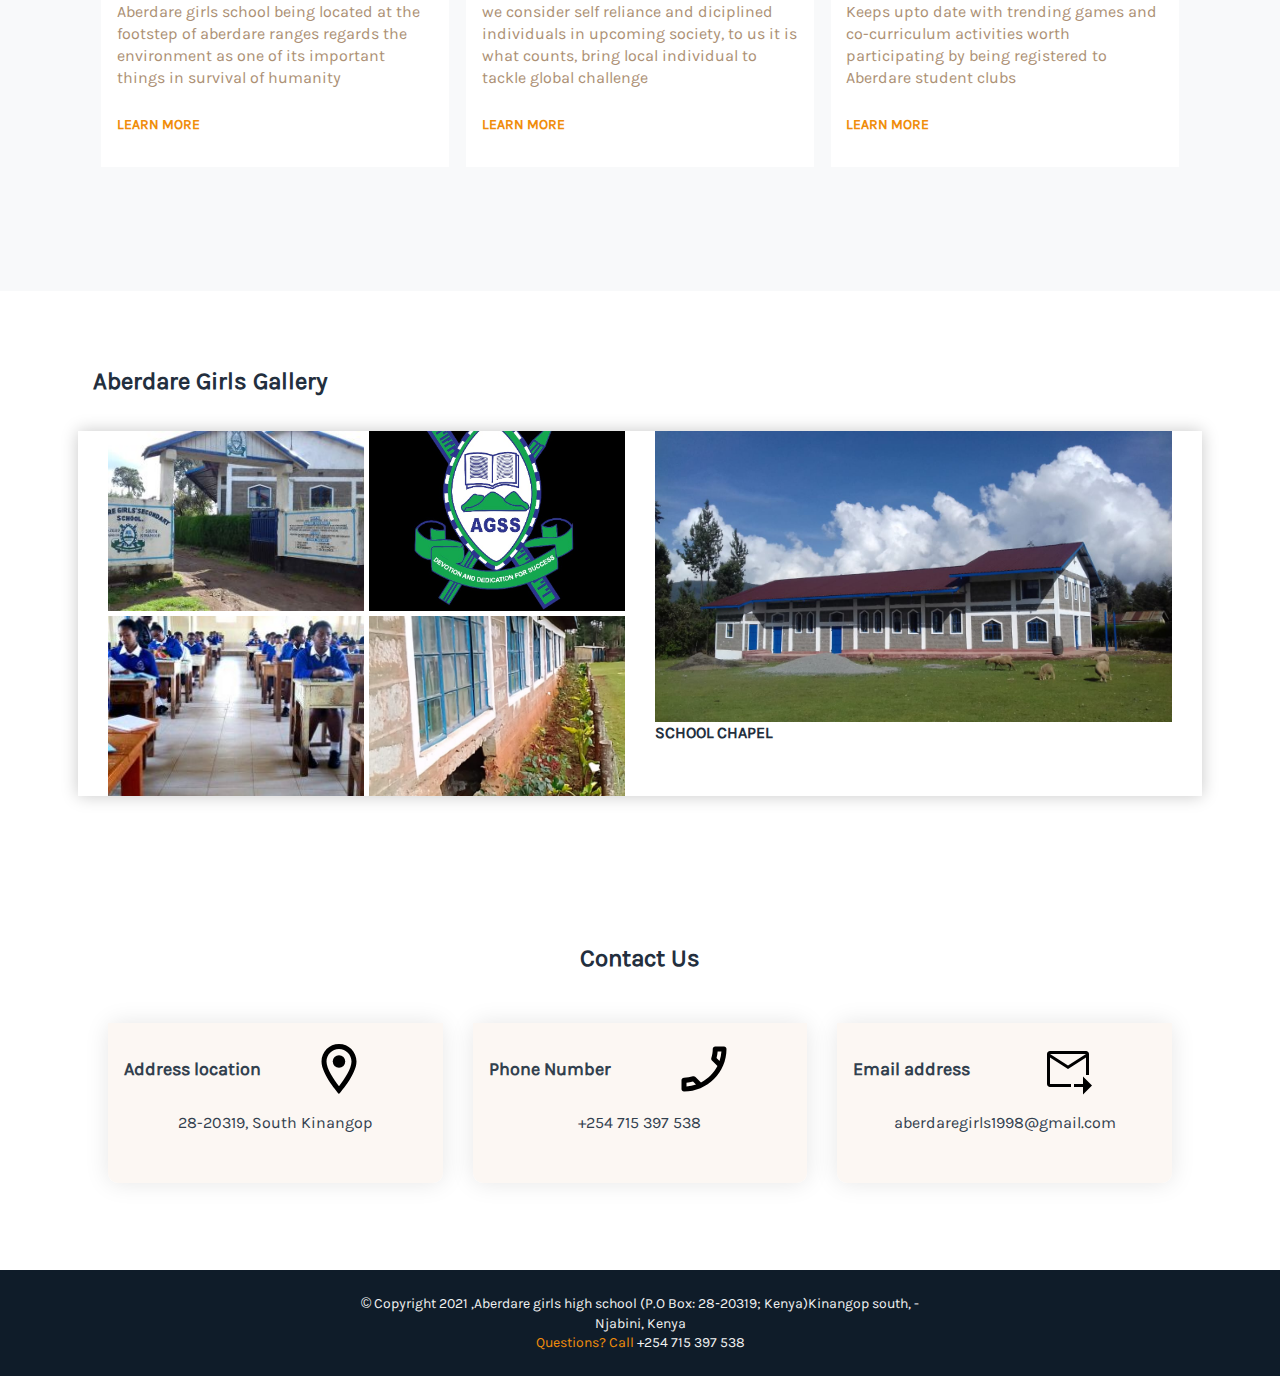
==== commit 3df4cef9: "Added some detail info and changed the rendering of the ui" ====
--- a/index.html
+++ b/index.html
@@ -5,7 +5,7 @@
     <meta http-equiv="X-UA-Compatible" content="IE=edge" />
     <meta name="viewport" content="width=device-width, initial-scale=1.0" />
     <link rel="icon" href="./static/img/IMG-20210618-WA0002.jpg" type="image/jpg" />
-    <title>Abadare girls</title>
+    <title>Aberdare girls</title>
     <link rel="stylesheet" href="app.css" />
     <link href="https://fonts.googleapis.com/icon?family=Material+Icons"
       rel="stylesheet">
@@ -398,7 +398,7 @@
                       align_items-center
                     "
                     style="
-                      background-image: url('./static/img/IMG-20210618-WA0005.jpg');
+                      background-image: url('./static/img/IMG-20210618-WA0002.jpg');
                     "
                   >
                     <div class="icon d__flex layout-center">
@@ -415,7 +415,7 @@
                       align_items-center
                     "
                     style="
-                       background-image: url('./static/img/IMG-20210618-WA0005.jpg');
+                       background-image: url('./static/img/IMG-20210618-WA0003.jpg');
                     "
                   >
                     <div class="icon d__flex layout-center">
@@ -432,17 +432,18 @@
                       align_items-center
                     "
                     style="
-                      background-image: url('./static/img/IMG-20210618-WA0005.jpg');
+                      background-image: url('./static/img/gallery/IMG-20210620-WA0055.jpg');
                     "
                   >
                     <div class="icon d__flex layout-center">
-                      <span class="icon-instagram"></span>
+                      <span class="icon-instagram "></span>
                     </div>
                   </a>
                 </div>
               </div>
               <div class="grid-6">
                <img src="./static/img/gallery/IMG-20210620-WA0052.jpg" alt="">
+               <span class="text_c-blue text_allCaps text_7n">school chapel</span>
               </div>
             </article>
           </div>
@@ -473,7 +474,7 @@
                             <img src="./static/img/icons/phone_enabled_black_48dp.svg" alt="">
                         </a>
                         <div class="content__description">
-                            <p>+254 723 590 506</p>
+                            <p>+254 715 397 538</p>
                         </div>
                     </div>
                 </div>
@@ -502,12 +503,12 @@
                 class="text_c-light_gr text__center"
                 style="color: #f1f1f1; font-weight: 400; font-size: 14px"
               >
-                &copy; Copyright 2021 ,Aberdare girls highschool (P.O Box:
-                28‑20319; Kenya)Kinangop south, - Njambini, Kenya
+                &copy; Copyright 2021 ,Aberdare girls high school (P.O Box:
+                28‑20319; Kenya)Kinangop south, - Njabini, Kenya
                 <br />
                 <span class="text_c-orange"> Questions? Call</span>
                 <span class="">
-                  <a href="javascript::void(0)" class="text_c-light_gr">+254 722 672 752</a>
+                  <a href="javascript::void(0)" class="text_c-light_gr">+254 715 397 538</a>
                 </span>
               </address>
             </article>
--- a/app.css
+++ b/app.css
@@ -256,6 +256,10 @@
   height: auto;
   display: block;
 }
+.gallery.img-cover {
+  background-position: center;
+  background-size: cover;
+}
 .bg_white {
   background: rgba(255, 255, 255, 1);
 }
@@ -364,6 +368,7 @@
   color: #2c3e50;
   font-family: "Karla-Bold";
   font-size: 16px;
+  margin: auto;
 }
 
 .navbar-item img {
